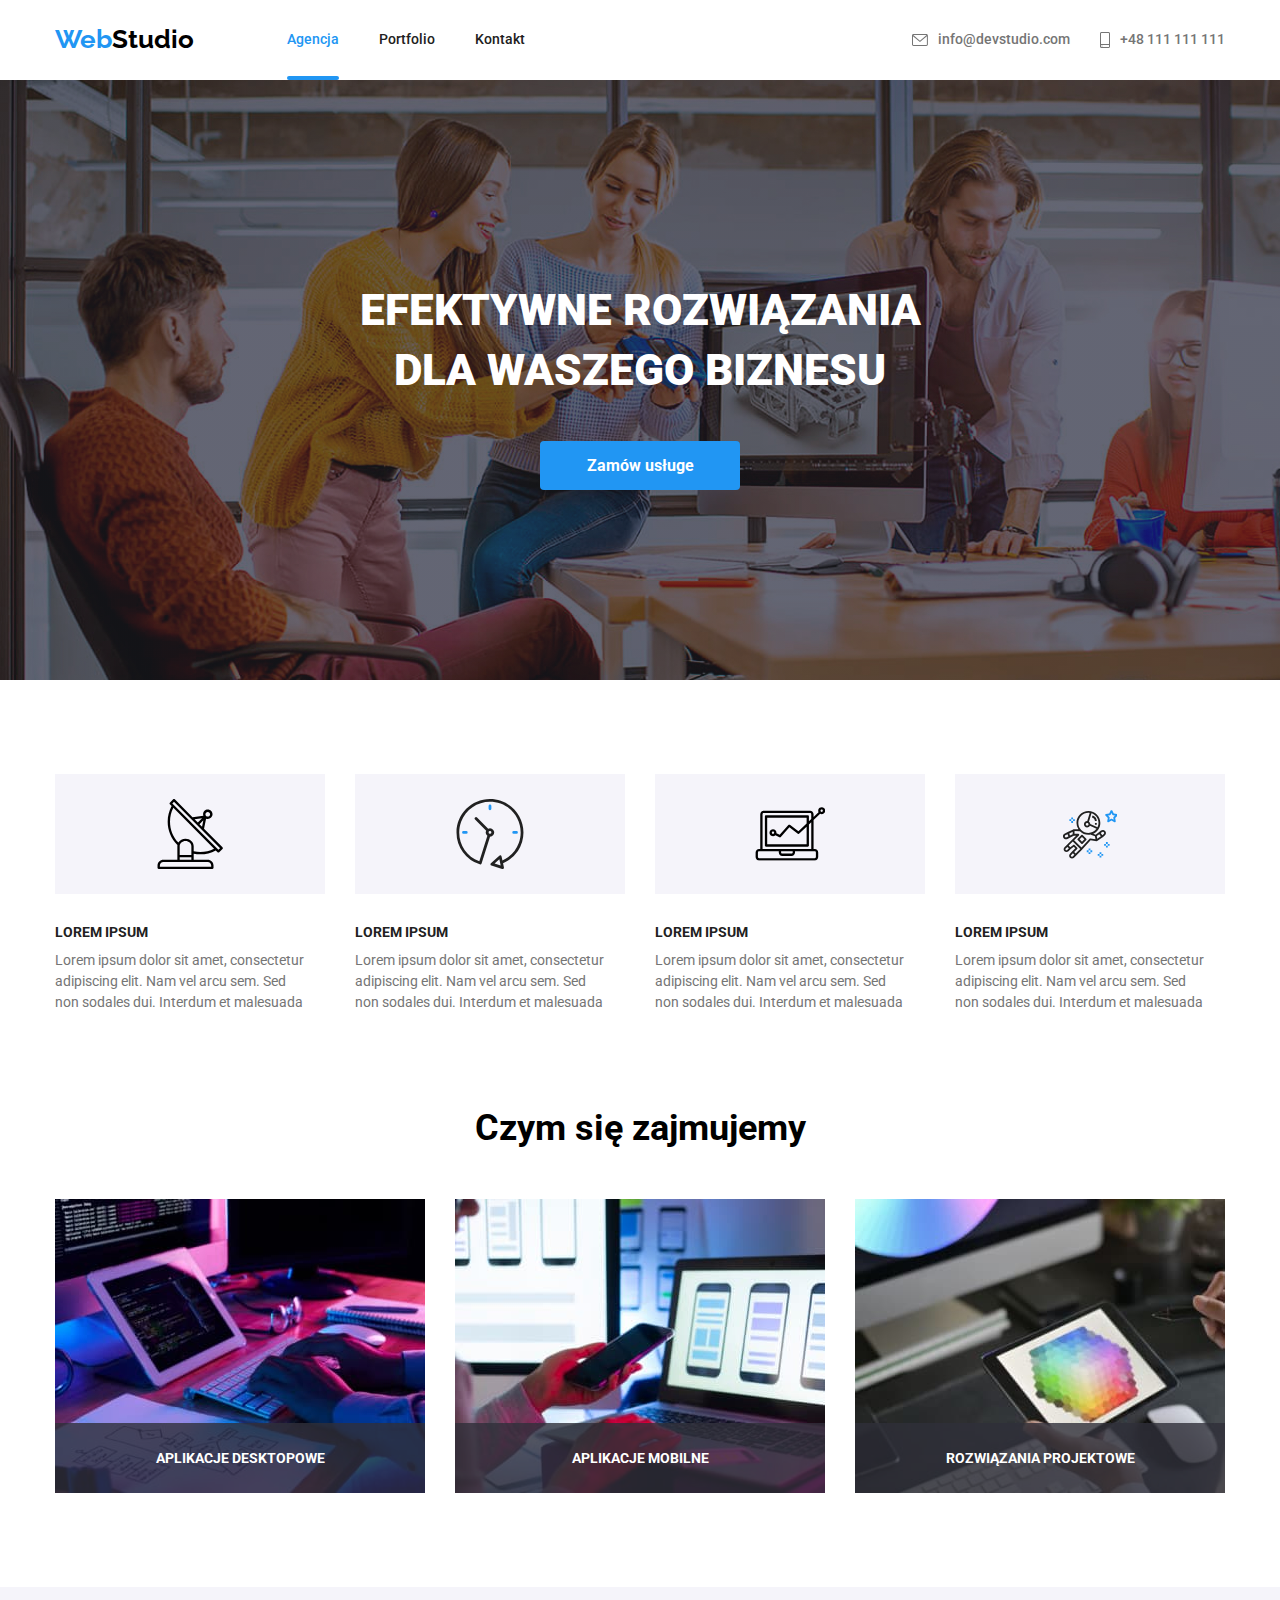
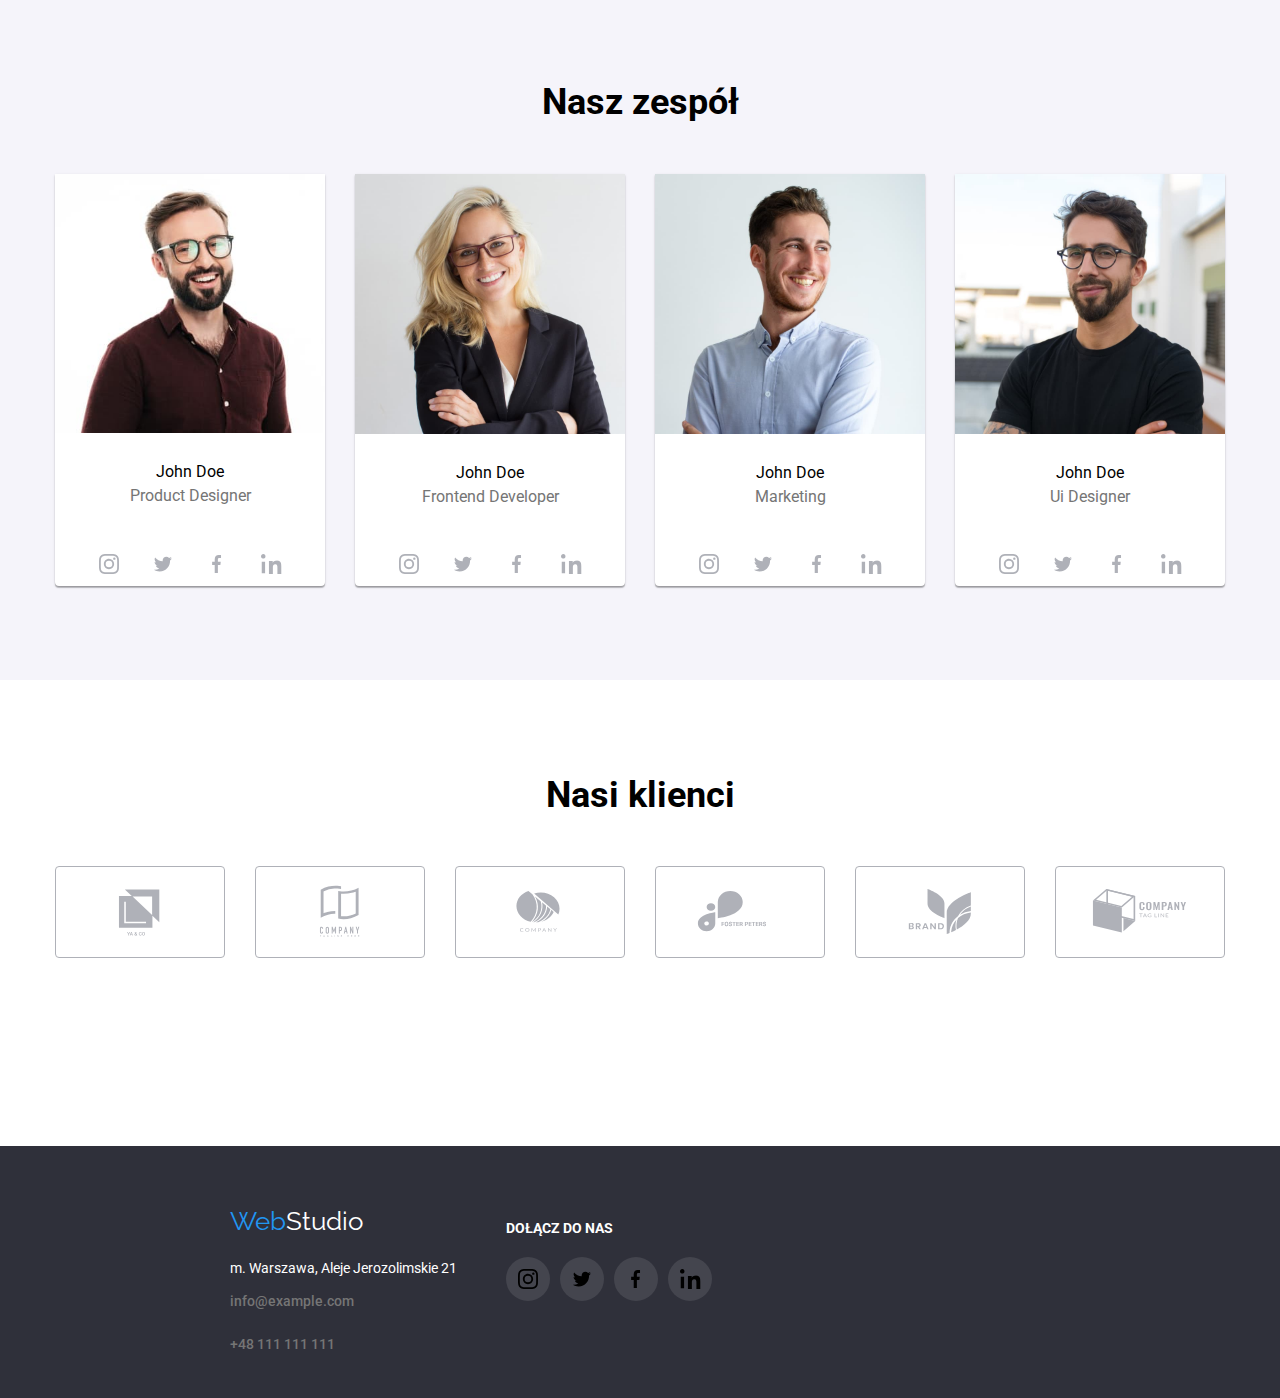
==== index.html @ dbfb2d8f "." ====
<!DOCTYPE html>
<html lang="en">
    <head>
        <meta charset="UTF-8" />
        <meta http-equiv="X-UA-Compatible" content="IE=edge" />
        <meta name="viewport" content="width=device-width, initial-scale=1.0" />
        <title>strona internetowa</title>

        <link
            rel="stylesheet"
            href="https://cdnjs.cloudflare.com/ajax/libs/modern-normalize/1.0.0/modern-normalize.min.css"
        />

        <link href="./css/styles.css" rel="stylesheet" />

        <style>
            @import url("https://fonts.googleapis.com/css2?family=Roboto:wght@400;500;700;900&display=swap");
        </style>
        <style>
            @import url("https://fonts.googleapis.com/css2?family=Raleway:wght@700&display=swap");
        </style>
    </head>
    <body>
        <header>
            <div class="container header-portfolio">
                <a href="./index.html" class="main-logo"
                    ><span class="logo-color">Web</span>Studio</a
                >

                <nav style="margin-left: 93px">
                    <ul class="navigation">
                        <li class="navigation">
                            <a
                                href="./index.html"
                                class="link-navigation navigation-info"
                            >
                                Agencja
                            </a>
                        </li>
                        <li>
                            <a href="./portfolio.html" class="link-navigation">
                                Portfolio
                            </a>
                        </li>
                        <li>
                            <a href="#kontakt" class="link-navigation">
                                Kontakt
                            </a>
                        </li>
                    </ul>
                </nav>

                <div class="navigation-email-tel">
                    <a
                        href="mailto:info@devstudio.com"
                        class="div-email-icon link"
                    >
                        <svg width="16" height="12" class="email-icon">
                            <use href="./images/icons.svg#icon-koperta"></use>
                        </svg>
                        info@devstudio.com
                    </a>

                    <a href="tel:48111111111" class="div-tel-icon link">
                        <svg width="10" height="16" class="tel-icon">
                            <use
                                href="./images/icons.svg#icon-smartphone"
                            ></use>
                        </svg>
                        +48 111 111 111
                    </a>
                </div>
            </div>
        </header>

        <main>
            <section class="title">
                <div class="container">
                    <h1 id="agencja" class="main-title">
                        EFEKTYWNE ROZWIĄZANIA DLA WASZEGO BIZNESU
                    </h1>
                    <button class="button-main-title" data-modal-open>
                        Zamów usługe
                    </button>
                </div>
            </section>

            <section class="information-div">
                <div class="container">
                    <ul style="display: flex">
                        <li class="information-div-title">
                            <div class="satellite">
                                <svg width="70" height="70">
                                    <use
                                        href="./images/icons.svg#icon-satelita"
                                    ></use>
                                </svg>
                            </div>
                            <h3 class="information">LOREM IPSUM</h3>
                            <p class="information-title">
                                Lorem ipsum dolor sit amet, consectetur<br />
                                adipiscing elit. Nam vel arcu sem. Sed<br />
                                non sodales dui. Interdum et malesuada
                            </p>
                        </li>

                        <li class="information-div-title">
                            <div class="clock">
                                <svg widht="66.96" height="70">
                                    <use
                                        href="./images/icons.svg#icon-zegarek"
                                    ></use>
                                </svg>
                            </div>
                            <h3 class="information">LOREM IPSUM</h3>
                            <p class="information-title">
                                Lorem ipsum dolor sit amet, consectetur<br />
                                adipiscing elit. Nam vel arcu sem. Sed<br />
                                non sodales dui. Interdum et malesuada
                            </p>
                        </li>

                        <li class="information-div-title">
                            <div class="computer">
                                <svg width="70" height="53.69">
                                    <use
                                        href="./images/icons.svg#icon-komputer"
                                    ></use>
                                </svg>
                            </div>
                            <h3 class="information">LOREM IPSUM</h3>
                            <p class="information-title">
                                Lorem ipsum dolor sit amet, consectetur<br />
                                adipiscing elit. Nam vel arcu sem. Sed<br />
                                non sodales dui. Interdum et malesuada
                            </p>
                        </li>

                        <li class="information-div-title">
                            <div class="astronaut">
                                <svg width="54.83" height="60.66">
                                    <use
                                        href="./images/icons.svg#icon-astronaut"
                                    ></use>
                                </svg>
                            </div>
                            <h3 class="information">LOREM IPSUM</h3>
                            <p class="information-title">
                                Lorem ipsum dolor sit amet, consectetur<br />
                                adipiscing elit. Nam vel arcu sem. Sed<br />
                                non sodales dui. Interdum et malesuada
                            </p>
                        </li>
                    </ul>
                </div>
            </section>

            <section class="first-second-title">
                <div class="container">
                    <h2 id="portfolio" class="second-title">
                        Czym się zajmujemy
                    </h2>

                    <ul class="list-second-title-picture">
                        <li class="list-element-second-title-picture">
                            <img
                                src="./images/img1.jpg"
                                alt="czlowiek piszacy na klawiaturze"
                                width="370"
                                height="294"
                            />
                            <p class="label-second-title">
                                aplikacje desktopowe
                            </p>
                        </li>
                        <li class="list-element-second-title-picture">
                            <img
                                src="./images/img2.jpg"
                                alt="czlowiek trzymajacy telefon nad laptopem"
                                width="370"
                                height="294"
                            />
                            <p class="label-second-title">aplikacje mobilne</p>
                        </li>
                        <li class="list-element-second-title-picture">
                            <img
                                src="./images/img3.jpg"
                                alt="czlowiek wybierajacy kolory z tableta"
                                width="370"
                                height="294"
                            />
                            <p class="label-second-title">
                                rozwiązania projektowe
                            </p>
                        </li>
                    </ul>
                </div>
            </section>

            <section class="two-second-title">
                <div class="container">
                    <h2 class="second-title">Nasz zespół</h2>

                    <ul class="list-two-second-title">
                        <li class="element-list-two-second-title">
                            <img
                                src="./images/img4.jpg"
                                alt="usmiechajacy sie mezczyzna w brazowej koszuli"
                                width="270"
                                height="260"
                            />
                            <div class="figcaption-index">
                                John Doe
                                <p class="second-caption-pictures">
                                    Product Designer
                                </p>
                            </div>
                            <ul class="icon-social-media">
                                <li class="icon-social-media-instagram">
                                    <a
                                        class="icon-social-media-instagram"
                                        href="#"
                                    >
                                        <svg
                                            width="20"
                                            height="20"
                                            class="icon"
                                        >
                                            <use
                                                href="./images/icons.svg#icon-instagram"
                                            ></use>
                                        </svg>
                                    </a>
                                </li>
                                <li class="icon-social-media-twitter">
                                    <a
                                        class="icon-social-media-twitter"
                                        href="#"
                                    >
                                        <svg
                                            width="20"
                                            height="16.25"
                                            class="icon"
                                        >
                                            <use
                                                href="./images/icons.svg#icon-twitter"
                                            ></use>
                                        </svg>
                                    </a>
                                </li>
                                <li class="icon-social-media-facebook">
                                    <a
                                        class="icon-social-media-facebook"
                                        href="#"
                                    >
                                        <svg
                                            width="10"
                                            height="20"
                                            class="icon"
                                        >
                                            <use
                                                href="./images/icons.svg#icon-facebook"
                                            ></use>
                                        </svg>
                                    </a>
                                </li>
                                <li class="icon-social-media-interia">
                                    <a
                                        class="icon-social-media-interia"
                                        href="#"
                                    >
                                        <svg class="icon">
                                            <use
                                                width="4.8"
                                                height="4.83"
                                                x="12"
                                                y="12"
                                                href="./images/icons.svg#icon-interia-kropka-nad-i"
                                            ></use>
                                            <use
                                                width="4.15"
                                                height="13.35"
                                                x="12.33"
                                                y="18.65"
                                                href="./images/icons.svg#icon-interia-kreska-od-i"
                                            ></use>
                                            <use
                                                width="12.93"
                                                height="13.69"
                                                x="19.7"
                                                y="18.31"
                                                href="./images/icons.svg#icon-interia-n"
                                            ></use>
                                        </svg>
                                    </a>
                                </li>
                            </ul>
                        </li>

                        <li class="element-list-two-second-title">
                            <img
                                src="./images/img5.jpg"
                                alt="usmiechajaca sie kobieta"
                                width="270"
                                height="260"
                            />
                            <div class="figcaption-index">
                                John Doe
                                <p class="second-caption-pictures">
                                    Frontend Developer
                                </p>
                            </div>
                            <ul class="icon-social-media">
                                <li class="icon-social-media-instagram">
                                    <a
                                        class="icon-social-media-instagram"
                                        href="#"
                                    >
                                        <svg
                                            width="20"
                                            height="20"
                                            class="icon"
                                        >
                                            <use
                                                href="./images/icons.svg#icon-instagram"
                                            ></use>
                                        </svg>
                                    </a>
                                </li>
                                <li class="icon-social-media-twitter">
                                    <a
                                        class="icon-social-media-twitter"
                                        href="#"
                                    >
                                        <svg
                                            width="20"
                                            height="16.25"
                                            class="icon"
                                        >
                                            <use
                                                href="./images/icons.svg#icon-twitter"
                                            ></use>
                                        </svg>
                                    </a>
                                </li>
                                <li class="icon-social-media-facebook">
                                    <a
                                        class="icon-social-media-facebook"
                                        href="#"
                                    >
                                        <svg
                                            width="10"
                                            height="20"
                                            class="icon"
                                        >
                                            <use
                                                href="./images/icons.svg#icon-facebook"
                                            ></use>
                                        </svg>
                                    </a>
                                </li>
                                <li class="icon-social-media-interia">
                                    <a
                                        class="icon-social-media-interia"
                                        href="#"
                                    >
                                        <svg class="icon">
                                            <use
                                                width="4.8"
                                                height="4.83"
                                                x="12"
                                                y="12"
                                                href="./images/icons.svg#icon-interia-kropka-nad-i"
                                            ></use>
                                            <use
                                                width="4.15"
                                                height="13.35"
                                                x="12.33"
                                                y="18.65"
                                                href="./images/icons.svg#icon-interia-kreska-od-i"
                                            ></use>
                                            <use
                                                width="12.93"
                                                height="13.69"
                                                x="19.7"
                                                y="18.31"
                                                href="./images/icons.svg#icon-interia-n"
                                            ></use>
                                        </svg>
                                    </a>
                                </li>
                            </ul>
                        </li>

                        <li class="element-list-two-second-title">
                            <img
                                src="./images/img6.jpg"
                                alt="usmiechajacy sie mezczyzna"
                                width="270"
                                height="260"
                            />
                            <div class="figcaption-index">
                                John Doe
                                <p class="second-caption-pictures">Marketing</p>
                            </div>
                            <ul class="icon-social-media">
                                <li class="icon-social-media-instagram">
                                    <a
                                        class="icon-social-media-instagram"
                                        href="#"
                                    >
                                        <svg
                                            width="20"
                                            height="20"
                                            class="icon"
                                        >
                                            <use
                                                href="./images/icons.svg#icon-instagram"
                                            ></use>
                                        </svg>
                                    </a>
                                </li>
                                <li class="icon-social-media-twitter">
                                    <a
                                        class="icon-social-media-twitter"
                                        href="#"
                                    >
                                        <svg
                                            width="20"
                                            height="16.25"
                                            class="icon"
                                        >
                                            <use
                                                href="./images/icons.svg#icon-twitter"
                                            ></use>
                                        </svg>
                                    </a>
                                </li>
                                <li class="icon-social-media-facebook">
                                    <a
                                        class="icon-social-media-facebook"
                                        href="#"
                                    >
                                        <svg
                                            width="10"
                                            height="20"
                                            class="icon"
                                        >
                                            <use
                                                href="./images/icons.svg#icon-facebook"
                                            ></use>
                                        </svg>
                                    </a>
                                </li>
                                <li class="icon-social-media-interia">
                                    <a
                                        class="icon-social-media-interia"
                                        href="#"
                                    >
                                        <svg class="icon">
                                            <use
                                                width="4.8"
                                                height="4.83"
                                                x="12"
                                                y="12"
                                                href="./images/icons.svg#icon-interia-kropka-nad-i"
                                            ></use>
                                            <use
                                                width="4.15"
                                                height="13.35"
                                                x="12.33"
                                                y="18.65"
                                                href="./images/icons.svg#icon-interia-kreska-od-i"
                                            ></use>
                                            <use
                                                width="12.93"
                                                height="13.69"
                                                x="19.7"
                                                y="18.31"
                                                href="./images/icons.svg#icon-interia-n"
                                            ></use>
                                        </svg>
                                    </a>
                                </li>
                            </ul>
                        </li>

                        <li class="element-list-two-second-title">
                            <img
                                src="./images/img7.jpg"
                                alt="usmiechajacy sie mezczyzna w czarnym podkoszulku"
                                width="270"
                                height="260"
                            />
                            <div class="figcaption-index">
                                John Doe
                                <p class="second-caption-pictures">
                                    Ui Designer
                                </p>
                            </div>
                            <ul class="icon-social-media">
                                <li class="icon-social-media-instagram">
                                    <a
                                        class="icon-social-media-instagram"
                                        href="#"
                                    >
                                        <svg
                                            width="20"
                                            height="20"
                                            class="icon"
                                        >
                                            <use
                                                href="./images/icons.svg#icon-instagram"
                                            ></use>
                                        </svg>
                                    </a>
                                </li>
                                <li class="icon-social-media-twitter">
                                    <a
                                        class="icon-social-media-twitter"
                                        href="#"
                                    >
                                        <svg
                                            width="20"
                                            height="16.25"
                                            class="icon"
                                        >
                                            <use
                                                href="./images/icons.svg#icon-twitter"
                                            ></use>
                                        </svg>
                                    </a>
                                </li>
                                <li class="icon-social-media-facebook">
                                    <a
                                        class="icon-social-media-facebook"
                                        href="#"
                                    >
                                        <svg
                                            width="10"
                                            height="20"
                                            class="icon"
                                        >
                                            <use
                                                href="./images/icons.svg#icon-facebook"
                                            ></use>
                                        </svg>
                                    </a>
                                </li>
                                <li class="icon-social-media-interia">
                                    <svg class="icon">
                                        <use
                                            width="4.8"
                                            height="4.83"
                                            x="12"
                                            y="12"
                                            href="./images/icons.svg#icon-interia-kropka-nad-i"
                                        ></use>
                                        <use
                                            width="4.15"
                                            height="13.35"
                                            x="12.33"
                                            y="18.65"
                                            href="./images/icons.svg#icon-interia-kreska-od-i"
                                        ></use>
                                        <use
                                            width="12.93"
                                            height="13.69"
                                            x="19.7"
                                            y="18.31"
                                            href="./images/icons.svg#icon-interia-n"
                                        ></use>
                                    </svg>
                                </li>
                            </ul>
                        </li>
                    </ul>
                </div>
            </section>

            <section class="nasi-klienci">
                <div class="container">
                    <h2 class="second-title">Nasi klienci</h2>
                    <ul class="bloki-nasi-klienci">
                        <li class="nasi-klienci-logo-1">
                            <svg
                                width="106"
                                height="60.04"
                                class="nasi-klienci-logo-1-svg"
                            >
                                <use
                                    href="./images/icons.svg#icon-nasi-klienci-logo-1"
                                ></use>
                            </svg>
                        </li>
                        <li class="nasi-klienci-logo-2">
                            <svg
                                width="106"
                                height="60.04"
                                class="nasi-klienci-logo-2-svg"
                            >
                                <use
                                    href="./images/icons.svg#icon-nasi-klienci-logo-2"
                                ></use>
                            </svg>
                        </li>
                        <li class="nasi-klienci-logo-3">
                            <svg
                                width="106"
                                height="60.04"
                                class="nasi-klienci-logo-3-svg"
                            >
                                <use
                                    href="./images/icons.svg#icon-nasi-klienci-logo-3"
                                ></use>
                            </svg>
                        </li>
                        <li class="nasi-klienci-logo-4">
                            <svg
                                width="106"
                                height="60.04"
                                class="nasi-klienci-logo-4-svg"
                            >
                                <use
                                    href="./images/icons.svg#icon-nasi-klienci-logo-4"
                                ></use>
                            </svg>
                        </li>
                        <li class="nasi-klienci-logo-5">
                            <svg
                                width="106"
                                height="60.04"
                                class="nasi-klienci-logo-5-svg"
                            >
                                <use
                                    href="./images/icons.svg#icon-nasi-klienci-logo-5"
                                ></use>
                            </svg>
                        </li>
                        <li class="nasi-klienci-logo-6">
                            <svg
                                width="106"
                                height="60.04"
                                class="nasi-klienci-logo-6-svg"
                            >
                                <use
                                    href="./images/icons.svg#icon-nasi-klienci-logo-6"
                                ></use>
                            </svg>
                        </li>
                    </ul>
                </div>
            </section>
        </main>

        <footer>
            <div class="container">
                <div class="div-logo-bottom-and-information-bottom">
                    <div class="div-logo-bottom">
                        <a href="" id="kontakt" class="main-logo-header"
                            ><span class="logo-color">Web</span>Studio</a
                        >
                    </div>
                    <div class="information-bottom">
                        <address>
                            m. Warszawa, Aleje Jerozolimskie 21<br />
                        </address>
                        <a
                            href="mailto:info@example.com"
                            class="link link-bottom"
                            >info@example.com</a
                        ><br />
                        <a href="tel:48111111111" class="link"
                            >+48 111 111 111</a
                        >
                    </div>
                </div>
            </div>

            <section class="icon-bottom-and-text">
                <div class="container">
                    <section class="text-bottom">
                        <p>Dołącz do nas</p>
                    </section>

                    <ul class="icon-bottom">
                        <li class="icon-social-media-instagram-bottom">
                            <svg width="20" height="20" class="icon">
                                <use
                                    href="./images/icons.svg#icon-instagram"
                                ></use>
                            </svg>
                        </li>
                        <li class="icon-social-media-twitter-bottom">
                            <svg width="20" height="16.25" class="icon">
                                <use
                                    href="./images/icons.svg#icon-twitter"
                                ></use>
                            </svg>
                        </li>
                        <li class="icon-social-media-facebook-bottom">
                            <svg width="10" height="20" class="icon">
                                <use
                                    href="./images/icons.svg#icon-facebook"
                                ></use>
                            </svg>
                        </li>
                        <li class="icon-social-media-interia-bottom">
                            <svg class="icon">
                                <use
                                    width="4.8"
                                    height="4.83"
                                    x="12"
                                    y="12"
                                    href="./images/icons.svg#icon-interia-kropka-nad-i"
                                ></use>
                                <use
                                    width="4.15"
                                    height="13.35"
                                    x="12.33"
                                    y="18.65"
                                    href="./images/icons.svg#icon-interia-kreska-od-i"
                                ></use>
                                <use
                                    width="12.93"
                                    height="13.69"
                                    x="19.7"
                                    y="18.31"
                                    href="./images/icons.svg#icon-interia-n"
                                ></use>
                            </svg>
                        </li>
                    </ul>
                </div>
            </section>
        </footer>
        <div class="backdrop is-hidden" data-modal>
            <div class="modal">
                <button type="button" class="button-exit" data-modal-close>
                    X
                </button>
            </div>
        </div>
        <script src="./js/modal.js"></script>
    </body>
</html>
---- css/styles.css ----
* {
    margin: 0;
    padding: 0;
    box-sizing: border-box;
}

:root {
    --main-text-color: #212121;
    --secondary-text-color: #ffffff;
    --ouwer-text-color: #757575;
    --acent-color: #2196f3;
    --contener-color: #eeeeee;
    --logo-color-text: #000000;
    --buttons-port-color: #f5f4fa;
    --footer-text-color: rgba(255, 255, 255, 0.6);
    --backgrokund-footer-color: #2f303a;
    --background-section: #e5e5e5;
    --line-color: #ececec;
    --background-color: #ffffff;
    --icon-color: #afb1b8;

    --main-font: Roboto, sans-serif;
}

h1,
h2,
h3,
h4,
h5,
h6,
p {
    margin: 0;
}

img {
    display: block;
    max-width: 100%;
    height: auto;
}

ul,
ol {
    list-style: none;
    padding-left: 0;
    margin: 0;
}

a {
    text-decoration: none;
}

button {
    display: block;
    cursor: pointer;
    border: none;
    border-radius: 4px;
}

.button:hover {
    background-color: #2196f3;
    color: white;
    box-shadow: 0px 3px 1px rgba(0, 0, 0, 0.1), 0px 1px 2px rgba(0, 0, 0, 0.08),
        0px 2px 2px rgba(0, 0, 0, 0.12);
}

.button {
    color: black;
    background-color: #f5f4fa;
    border: 1px;
    font-size: 16px;
    text-align: center;
    line-height: 1.6;
    cursor: pointer;
    border-radius: 4px;
    margin-right: 8px;
    font-family: "Roboto";
    height: 38px;
    width: 121px;
}

.button:focus {
    background-color: #2196f3;
}

.link:hover {
    color: #2196f3;
}

.information-bottom {
    display: flex;
    flex-direction: column;
    width: 246px;
    height: 81px;
    margin-left: 215px;
    margin-top: 20px;
}

.link {
    text-decoration: none;
    font-family: "Roboto", sans-serif;
    font-weight: 500;
    font-size: 14px;
    line-height: 1.71;
    color: #757575;
    display: flex;
    align-items: center;
    transition: color 250ms cubic-bezier(0.4, 0, 0.2, 1);
}

.link-portfolio-bottom {
    text-decoration: none;
    font-size: 14px;
    line-height: 1.15;
    font-weight: 500;
    font-family: "Roboto";
    margin-left: 215px;
    color: #757575;
    margin-top: 9px;
}

.link-portfolio-bottom:hover {
    color: #2196f3;
}

.link-portfolio-bottom:focus {
    background-color: #2196f3;
}

.list-button {
    list-style: none;
    display: flex;
    justify-content: center;
    margin-bottom: 50px;
}

.body-portfolio {
    background-color: white;
    font-family: "Roboto", sans-serif;
    background-color: white;
}

.main-portfolio {
    width: 1170px;
    background-color: white;
    margin: 0 auto;
}

.section {
    padding-bottom: 94px;
    padding-top: 94px;
}

.header-portfolio {
    display: flex;
    align-items: center;
}

.navigation {
    display: flex;
    gap: 40px;
}

.navigation-info:not(:last-child) {
    margin-right: 43px;
}

.navigation-email-tel {
    margin-left: auto;
    display: flex;
}

.container {
    width: 1200px;
    margin: 0 auto;
    padding: 0 15px;
}

.main-logo-header {
    text-decoration: none;
    font-weight: 700px;
    font-size: 26px;
    color: #ffffff;
    line-height: 1.19;
    font-family: "Raleway", sans-serif;
}

.main-logo-header:hover {
    color: #2196f3;
}

.main-logo-header:focus {
    color: #2196f3;
}

.main-logo {
    font-size: 26px;
    line-height: 1.2;
    text-decoration: none;
    color: black;
    font-weight: 700;
    font-family: "Raleway";
    margin-top: 24px;
    margin-bottom: 25px;
    transition: color 250ms cubic-bezier(0.4, 0, 0.2, 1);
}

.main-logo:hover {
    color: #2196f3;
}

.main-logo:focus {
    color: #2196f3;
}

figcaption {
    font-size: 18px;
    color: black;
    line-height: 2;
    font-weight: 700;
    font-family: "Roboto";
}

.second-caption-pictures {
    font-size: 16px;
    color: #757575;
    line-height: 1.9;
    font-weight: 400;
    font-family: "Roboto";
}

.list-pictures {
    list-style: none;
    display: flex;
    flex-wrap: wrap;
    justify-content: space-between;
    padding: 0px;
}

footer {
    background-color: #2f303a;
    width: 100%;
    height: 252px;
    display: flex;
    flex-direction: row;
    padding-left: 0;
    padding-right: 0;
}

address {
    margin-bottom: 9px;
    color: #ffffff;
    font-family: "Roboto", sans-serif;
    font-weight: 400;
    font-size: 14px;
    line-height: 1.71;
    font-style: normal;
}

.email-tel-bottom {
    /* margin-left: 215px; */
    line-height: 1.7;
}

.logo-color {
    color: #2196f3;
}

.list-pictures-element {
    border: 1px solid #eeeeee;
    background-color: white;
    padding-right: 0px;
    padding-left: 0px;
    width: 370px;
    height: 404px;
    margin-bottom: 30px;
    position: relative;
    overflow: hidden;
}

.list-pictures-element:hover {
    box-shadow: 0px 1px 1px rgba(0, 0, 0, 0.12), 0px 4px 4px rgba(0, 0, 0, 0.06),
        1px 4px 6px rgba(0, 0, 0, 0.16);
}

.figcaption-portfolio {
    display: flex;
    flex-direction: column;
    margin-top: 20px;
    margin-left: 24px;
}

.div-email-icon {
    margin-right: 30px;
    fill: currentColor;
}

.div-email-icon:hover {
    color: #2196f3;
}

.email-icon {
    margin-right: 10px;
    display: inline;
}

.div-tel-icon {
    fill: currentColor;
    display: inline-flex;
    align-items: center;
}

.div-tel-icon:hover {
    fill: #2196f3;
    color: #2196f3;
}

.tel-icon {
    margin-right: 10px;
}

.satellite {
    width: 270px;
    height: 120px;
    background-color: #f5f4fa;
    display: flex;
    justify-content: center;
    align-items: center;
}

.clock {
    width: 270px;
    height: 120px;
    background-color: #f5f4fa;
    display: flex;
    justify-content: center;
    align-items: center;
}

.computer {
    width: 270px;
    height: 120px;
    background-color: #f5f4fa;
    display: flex;
    justify-content: center;
    align-items: center;
}

.astronaut {
    width: 270px;
    height: 120px;
    background-color: #f5f4fa;
    display: flex;
    justify-content: center;
    align-items: center;
}

.nasi-klienci {
    padding: 94px 0;
}

.bloki-nasi-klienci {
    display: flex;
    justify-content: center;
    align-items: center;
    margin-top: 50px;
    margin-bottom: 94px;
}

.nasi-klienci-logo-1 {
    width: 170px;
    height: 92px;
    border: 1px solid #afb1b8;
    box-sizing: border-box;
    display: flex;
    justify-content: center;
    align-items: center;
    margin-right: 30px;
    border-radius: 4px;
}

.nasi-klienci-logo-2 {
    width: 170px;
    height: 92px;
    border: 1px solid #afb1b8;
    box-sizing: border-box;
    display: flex;
    justify-content: center;
    align-items: center;
    margin-right: 30px;
    border-radius: 4px;
}

.nasi-klienci-logo-3 {
    width: 170px;
    height: 92px;
    border: 1px solid #afb1b8;
    box-sizing: border-box;
    display: flex;
    justify-content: center;
    align-items: center;
    margin-right: 30px;
    border-radius: 4px;
}

.nasi-klienci-logo-4 {
    width: 170px;
    height: 92px;
    border: 1px solid #afb1b8;
    box-sizing: border-box;
    display: flex;
    justify-content: center;
    align-items: center;
    margin-right: 30px;
    border-radius: 4px;
}

.nasi-klienci-logo-5 {
    width: 170px;
    height: 92px;
    border: 1px solid #afb1b8;
    box-sizing: border-box;
    display: flex;
    justify-content: center;
    align-items: center;
    margin-right: 30px;
    border-radius: 4px;
}

.nasi-klienci-logo-6 {
    width: 170px;
    height: 92px;
    border: 1px solid #afb1b8;
    box-sizing: border-box;
    display: flex;
    justify-content: center;
    align-items: center;
    border-radius: 4px;
}

.nasi-klienci-logo-1:hover {
    border-color: #2196f3;
}

.nasi-klienci-logo-1-svg:hover {
    fill: #2196f3;
}

.nasi-klienci-logo-1-svg {
    fill: #afb1b8;
}

.nasi-klienci-logo-2-svg {
    fill: #afb1b8;
}

.nasi-klienci-logo-2:hover {
    border-color: #2196f3;
}

.nasi-klienci-logo-2-svg:hover {
    fill: #2196f3;
}

.nasi-klienci-logo-3:hover {
    border-color: #2196f3;
}

.nasi-klienci-logo-3-svg:hover {
    fill: #2196f3;
}

.nasi-klienci-logo-3-svg {
    fill: #afb1b8;
}

.nasi-klienci-logo-4:hover {
    border-color: #2196f3;
}

.nasi-klienci-logo-4-svg:hover {
    fill: #2196f3;
}

.nasi-klienci-logo-4-svg {
    fill: #afb1b8;
}

.nasi-klienci-logo-5:hover {
    border-color: #2196f3;
}

.nasi-klienci-logo-5-svg:hover {
    fill: #2196f3;
}

.nasi-klienci-logo-5-svg {
    fill: #afb1b8;
}

.nasi-klienci-logo-6:hover {
    border-color: #2196f3;
}

.nasi-klienci-logo-6-svg:hover {
    fill: #2196f3;
}

.nasi-klienci-logo-6-svg {
    fill: #afb1b8;
}

.icon-social-media {
    display: flex;
    justify-content: center;
    align-items: center;
    gap: 10px;
}

.icon-social-media-instagram {
    width: 44px;
    height: 44px;
    display: flex;
    justify-content: center;
    align-items: center;
    border-radius: 50px;
    color: #afb1b8;
    transition-property: color, background-color;
    transition-duration: 250ms;
}

.icon-social-media-twitter {
    width: 44px;
    height: 44px;
    display: flex;
    justify-content: center;
    align-items: center;
    border-radius: 50px;
    color: #afb1b8;
    transition-property: color, background-color;
    transition-duration: 250ms;
}

.icon-social-media-facebook {
    width: 44px;
    height: 44px;
    display: flex;
    justify-content: center;
    align-items: center;
    border-radius: 50px;
    color: #afb1b8;
    transition-property: color, background-color;
    transition-duration: 250ms;
}

.icon-social-media-interia {
    width: 44px;
    height: 44px;
    border-radius: 50px;
    display: flex;
    justify-content: center;
    color: #afb1b8;
    transition-property: color, background-color;
    transition-duration: 250ms;
}

.icon-social-media-instagram:hover {
    background-color: #2196f3;
    color: var(--background-color);
}

.icon:hover {
    fill: #ffffff;
}

.icon-social-media-twitter:hover {
    background-color: #2196f3;
    color: var(--background-color);
}

.icon-social-media-facebook:hover {
    background-color: #2196f3;
    color: var(--background-color);
}

.icon-social-media-interia:hover {
    background-color: #2196f3;
    color: var(--background-color);
}

.div-2-bottom {
    background-color: purple;
    display: flex;
    justify-content: center;
    align-items: center;
}

.animation {
    position: absolute;
    width: 370px;
    height: 294px;
    top: 294px;
    background-color: rgba(33, 150, 243, 0.9);

    transition: transform 250ms cubic-bezier(0.4, 0, 0.2, 1);
    transform: translatey(100%);
}

.list-pictures-element:hover .animation {
    transform: translatey(-100%);
}

.animation > p {
    font-size: 18px;
    font-family: "Roboto";
    font-weight: 400;
    color: #ffffff;
    text-align: center;
    padding-top: 63px;
    padding-left: 24px;
    padding-right: 24px;
}

/* index.html */

.first-second-title {
    padding-bottom: 94px;
}

.navigation-info::after {
    content: "";
    position: absolute;

    bottom: 0;
    left: 0;
    width: 100%;
    height: 4px;
    border-radius: 2px;

    background-color: var(--acent-color);
}

.link-navigation {
    color: #212121;
    text-decoration: none;
    font-family: "Roboto", sans-serif;
    font-size: 14px;
    line-height: 1.14;
    font-weight: 500;
    transition: color 250ms cubic-bezier(0.4, 0, 0.2, 1);
    display: block;
    padding: 32px 0;
}

.navigation-info {
    color: var(--acent-color);
    position: relative;
}

.link-navigation:hover {
    color: #2196f3;
}

.main-title {
    font-weight: 900;
    font-size: 44px;
    line-height: 1.37;
    color: var(--background-color);
    text-align: center;
    width: 650px;
    margin: 0 auto;
    font-family: "Roboto", sans-serif;
}

.information {
    font-weight: 700;
    text-transform: uppercase;
    font-size: 14px;
    line-height: 1.15;
    font-family: "Roboto";
    color: #212121;
    margin-top: 30px;
}

.information-title {
    font-weight: 400;
    font-size: 14px;
    line-height: 1.5;
    font-family: "Roboto";
    color: #757575;
    margin-top: 10px;
}

.second-title {
    text-align: center;
    font-weight: 700;
    font-size: 36px;
    line-height: 1.17;
    font-family: "Roboto";
    margin-bottom: 50px;
}

body {
    font-family: "Roboto", sans-serif;
}

.main-logo-index {
    font-size: 26px;
    line-height: 1.2;
    text-decoration: none;
    color: black;
    font-weight: 700;
    font-family: "Raleway", sans-serif;
    margin-top: 24px;
    margin-bottom: 25px;
    margin-left: 215px;
}

.title {
    background-color: #2f303a;
    max-width: 1600px;
    height: 600px;
    margin: 0 auto;
    background-image: linear-gradient(
            rgba(47, 48, 58, 0.4),
            rgba(47, 48, 58, 0.4)
        ),
        url("../images/img.jpg");
    background-repeat: no-repeat;
    background-size: cover;
    padding: 200px 0;
}

.button-main-title {
    color: white;
    background-color: #2196f3;
    border: 1px;
    font-size: 16px;
    line-height: 1.6;
    cursor: pointer;
    border-radius: 4px;
    min-width: 200px;
    margin: 0 auto;
    margin-top: 40px;
    font-style: normal;
    font-weight: 700;
    font-family: "Roboto", sans-serif;
    padding: 12px 42px;
}

.button-main-title:focus {
    background-color: #2196f3;
}

/* .main-index {
    display: flex;
    flex-direction: column;
    padding-top: 0px;
    padding-bottom: 0px;
} */

.information-div {
    padding: 94px 0;
}

.information-div-title:not(:last-child) {
    margin-right: 30px;
}

.list-second-title-picture {
    display: flex;
    list-style: none;
    justify-content: center;
    margin-top: 50px;
}

.list-element-second-title-picture:not(:last-child) {
    margin-right: 30px;
}

.two-second-title {
    background-color: #f5f4fa;
    padding: 94px 0;
}

.list-two-second-title {
    display: flex;
    gap: 30px;
}

.element-list-two-second-title {
    background-color: var(--background-color);
    width: 270px;
    box-shadow: 0px 1px 3px rgba(0, 0, 0, 0.12), 0px 1px 1px rgba(0, 0, 0, 0.14),
        0px 2px 1px rgba(0, 0, 0, 0.2);
    border-radius: 0px 0px 4px 4px;
}

.figcaption-index {
    flex-direction: column;
    align-items: center;
    padding: 30px 0;
    text-align: center;
}

.icon-bottom-and-text {
    display: flex;
    flex-direction: column;
    padding-top: 75px;
    padding-right: 94px;
}

.text-bottom {
    font-family: "Roboto", sans-serif;
    font-weight: 700;
    font-size: 14px;
    line-height: 1.14;
    color: #ffffff;
    margin-bottom: 20px;
    text-transform: uppercase;
}

.icon-bottom {
    display: flex;
    flex-direction: row;
}

.icon-social-media-instagram-bottom {
    width: 44px;
    height: 44px;
    background-color: #ffffff1a;
    display: flex;
    justify-content: center;
    align-items: center;
    border-radius: 50px;
    margin-right: 10px;
}

.icon-social-media-instagram-bottom:hover {
    fill: #ffffff;
    background-color: #2196f3;
}

.icon {
    fill: currentColor;
}

.icon-social-media-twitter-bottom {
    width: 44px;
    height: 44px;
    background-color: #ffffff1a;
    display: flex;
    justify-content: center;
    align-items: center;
    border-radius: 50px;
    margin-right: 10px;
}

.icon-social-media-twitter-bottom:hover {
    background-color: #2196f3;
}

.icon-social-media-facebook-bottom {
    width: 44px;
    height: 44px;
    background-color: #ffffff1a;
    display: flex;
    justify-content: center;
    align-items: center;
    border-radius: 50px;
    margin-right: 10px;
}

.icon-social-media-facebook-bottom:hover {
    background-color: #2196f3;
}

.icon-social-media-interia-bottom {
    width: 44px;
    height: 44px;
    background-color: #ffffff1a;
    border-radius: 50px;
    display: flex;
    justify-content: center;
}

.icon-social-media-interia-bottom:hover {
    background-color: #2196f3;
}

.div-logo-bottom {
    margin-left: 215px;
    margin-top: 60px;
}

.div-logo-bottom-and-information-bottom {
    display: flex;
    flex-direction: column;
}

.information-bottom {
    display: flex;
    flex-direction: column;
    width: 246px;
    height: 81px;
    margin-left: 215px;
    margin-top: 20px;
}

.label-second-title {
    position: absolute;
    background: rgba(47, 48, 58, 0.8);
    bottom: 0;
    width: 370px;
    height: 70px;
    color: #ffffff;
    font-family: "Roboto";
    font-weight: 700;
    font-size: 14px;
    text-transform: uppercase;
    display: flex;
    align-items: center;
    justify-content: center;
}

.list-element-second-title-picture {
    position: relative;
}

.modal {
    top: 50%;
    left: 50%;
    width: 528px;
    height: 581px;
    background-color: #ffffff;
    position: absolute;
    transition-property: visibility, opacity, transform;
    transition: cubic-bezier(0.4, 0, 0.2, 1) 250ms;
    transform: translateX(-50%) translateY(-50%) scale(1);
    border-radius: 4px;
    box-shadow: 0px 1px 3px rgba(0, 0, 0, 0.12), 0px 1px 1px rgba(0, 0, 0, 0.14),
        0px 2px 1px rgba(0, 0, 0, 0.2);
}

.is-hidden {
    pointer-events: none;
    visibility: hidden;
    opacity: 0;
}

.backdrop {
    position: fixed;
    top: 0;
    left: 0;
    width: 100%;
    height: 100%;
    transition-property: opacity, visibility;
    transition: cubic-bezier(0.4, 0, 0.2, 1) 250ms;
    background-color: rgba(0, 0, 0, 0.2);
}

.button-exit {
    width: 30px;
    height: 30px;
    position: absolute;
    top: 8px;
    right: 8px;
    border-radius: 50px;
    border: 1px solid rgba(0, 0, 0, 0.1);
    background-color: #ffffff;
}
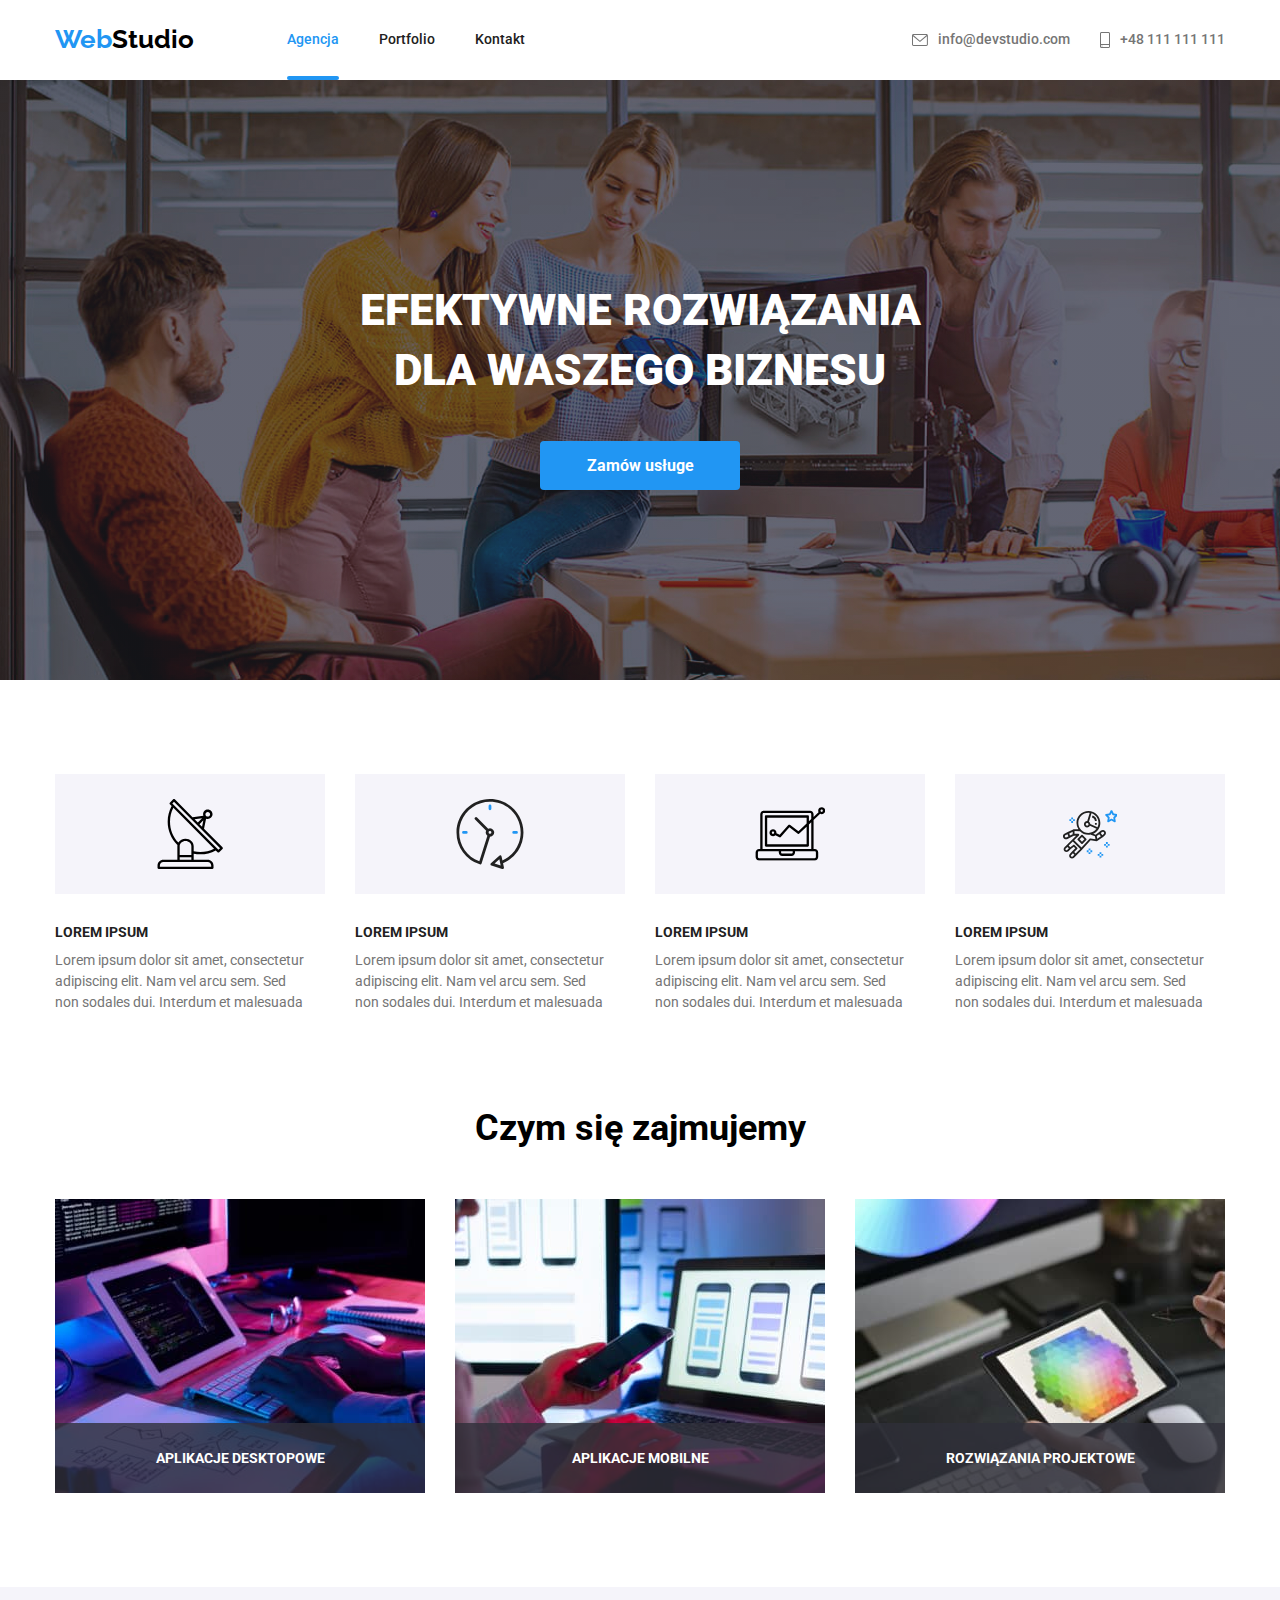
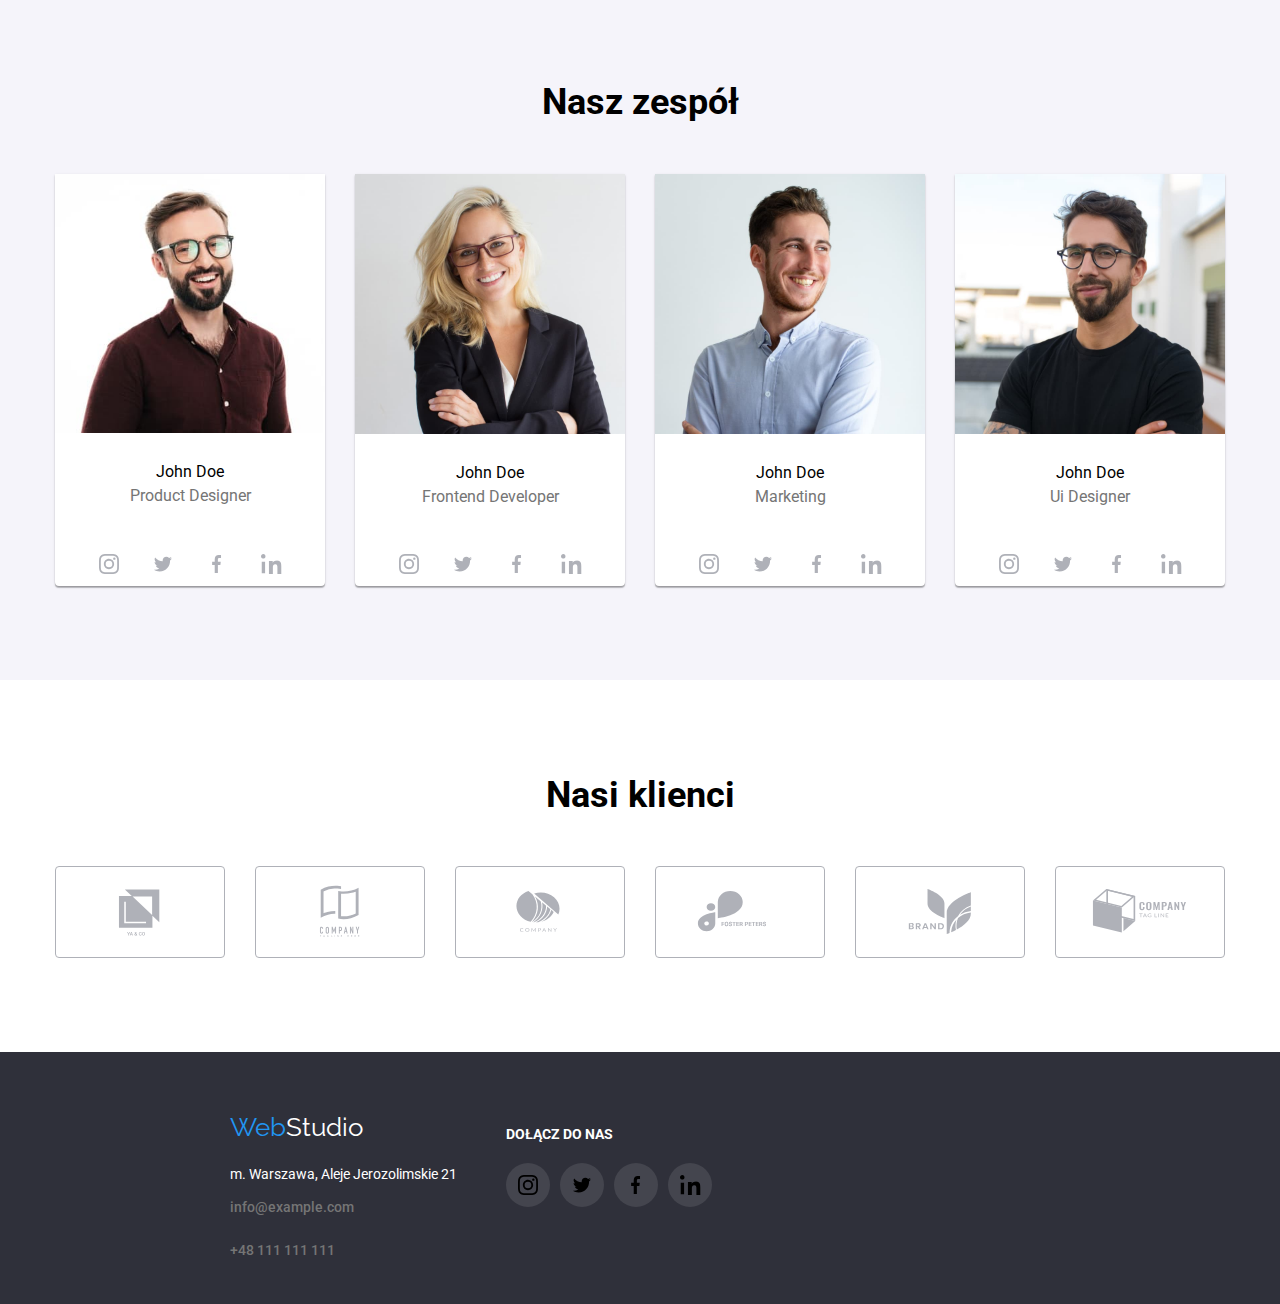
==== commit a4a263c6: "." ====
--- a/index.html
+++ b/index.html
@@ -548,29 +548,34 @@
                                     </a>
                                 </li>
                                 <li class="icon-social-media-interia">
-                                    <svg class="icon">
-                                        <use
-                                            width="4.8"
-                                            height="4.83"
-                                            x="12"
-                                            y="12"
-                                            href="./images/icons.svg#icon-interia-kropka-nad-i"
-                                        ></use>
-                                        <use
-                                            width="4.15"
-                                            height="13.35"
-                                            x="12.33"
-                                            y="18.65"
-                                            href="./images/icons.svg#icon-interia-kreska-od-i"
-                                        ></use>
-                                        <use
-                                            width="12.93"
-                                            height="13.69"
-                                            x="19.7"
-                                            y="18.31"
-                                            href="./images/icons.svg#icon-interia-n"
-                                        ></use>
-                                    </svg>
+                                    <a
+                                        class="icon-social-media-interia"
+                                        href="#"
+                                    >
+                                        <svg class="icon">
+                                            <use
+                                                width="4.8"
+                                                height="4.83"
+                                                x="12"
+                                                y="12"
+                                                href="./images/icons.svg#icon-interia-kropka-nad-i"
+                                            ></use>
+                                            <use
+                                                width="4.15"
+                                                height="13.35"
+                                                x="12.33"
+                                                y="18.65"
+                                                href="./images/icons.svg#icon-interia-kreska-od-i"
+                                            ></use>
+                                            <use
+                                                width="12.93"
+                                                height="13.69"
+                                                x="19.7"
+                                                y="18.31"
+                                                href="./images/icons.svg#icon-interia-n"
+                                            ></use>
+                                        </svg>
+                                    </a>
                                 </li>
                             </ul>
                         </li>
--- a/css/styles.css
+++ b/css/styles.css
@@ -362,8 +362,6 @@
     display: flex;
     justify-content: center;
     align-items: center;
-    margin-top: 50px;
-    margin-bottom: 94px;
 }
 
 .nasi-klienci-logo-1 {
@@ -526,6 +524,7 @@
     color: #afb1b8;
     transition-property: color, background-color;
     transition-duration: 250ms;
+    transition-timing-function: bezier(0.4, 0, 0.2, 1);
 }
 
 .icon-social-media-twitter {
@@ -538,6 +537,7 @@
     color: #afb1b8;
     transition-property: color, background-color;
     transition-duration: 250ms;
+    transition-timing-function: bezier(0.4, 0, 0.2, 1);
 }
 
 .icon-social-media-facebook {
@@ -550,6 +550,7 @@
     color: #afb1b8;
     transition-property: color, background-color;
     transition-duration: 250ms;
+    transition-timing-function: bezier(0.4, 0, 0.2, 1);
 }
 
 .icon-social-media-interia {
@@ -561,9 +562,10 @@
     color: #afb1b8;
     transition-property: color, background-color;
     transition-duration: 250ms;
-}
-
-.icon-social-media-instagram:hover {
+    transition-timing-function: bezier(0.4, 0, 0.2, 1);
+}
+
+.icon-social-media-instagram:hover:focus {
     background-color: #2196f3;
     color: var(--background-color);
 }
@@ -572,17 +574,17 @@
     fill: #ffffff;
 }
 
-.icon-social-media-twitter:hover {
+.icon-social-media-twitter:hover:focus {
     background-color: #2196f3;
     color: var(--background-color);
 }
 
-.icon-social-media-facebook:hover {
+.icon-social-media-facebook:hover:focus {
     background-color: #2196f3;
     color: var(--background-color);
 }
 
-.icon-social-media-interia:hover {
+.icon-social-media-interia:hover:focus {
     background-color: #2196f3;
     color: var(--background-color);
 }
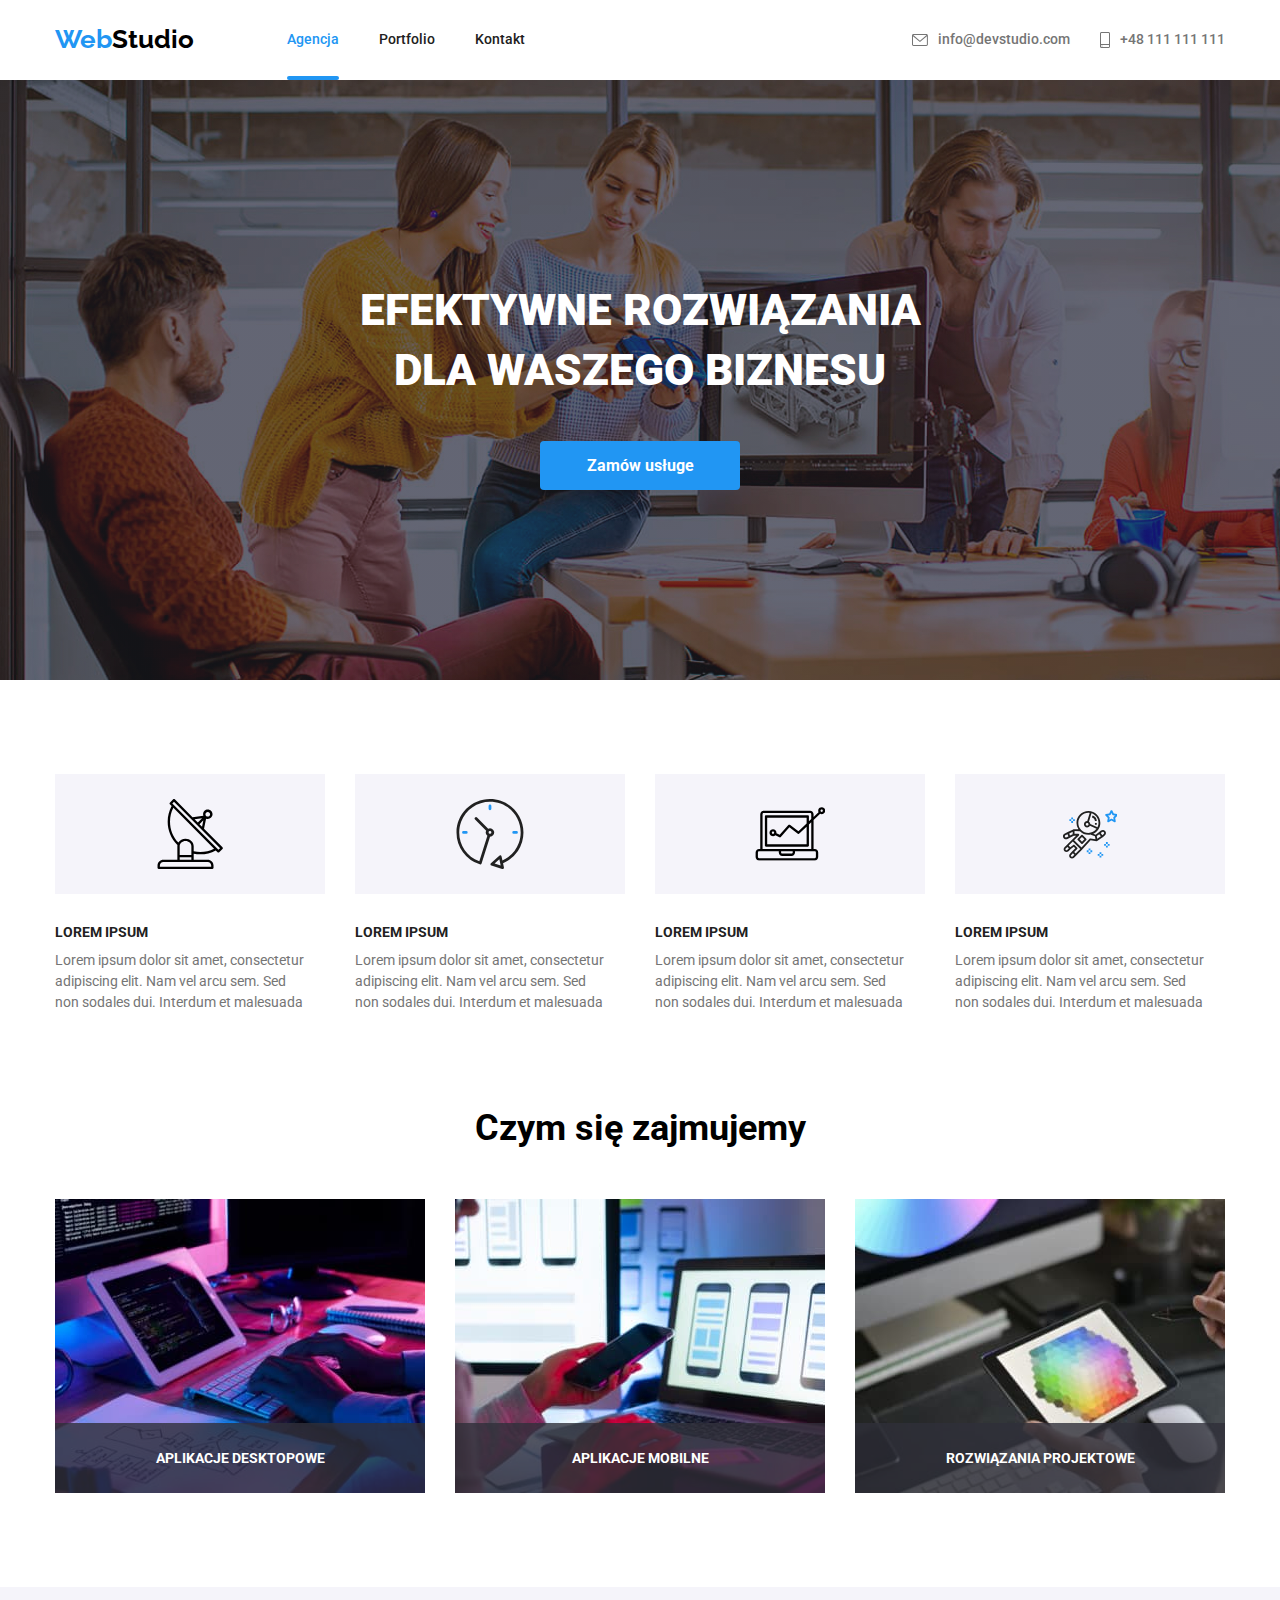
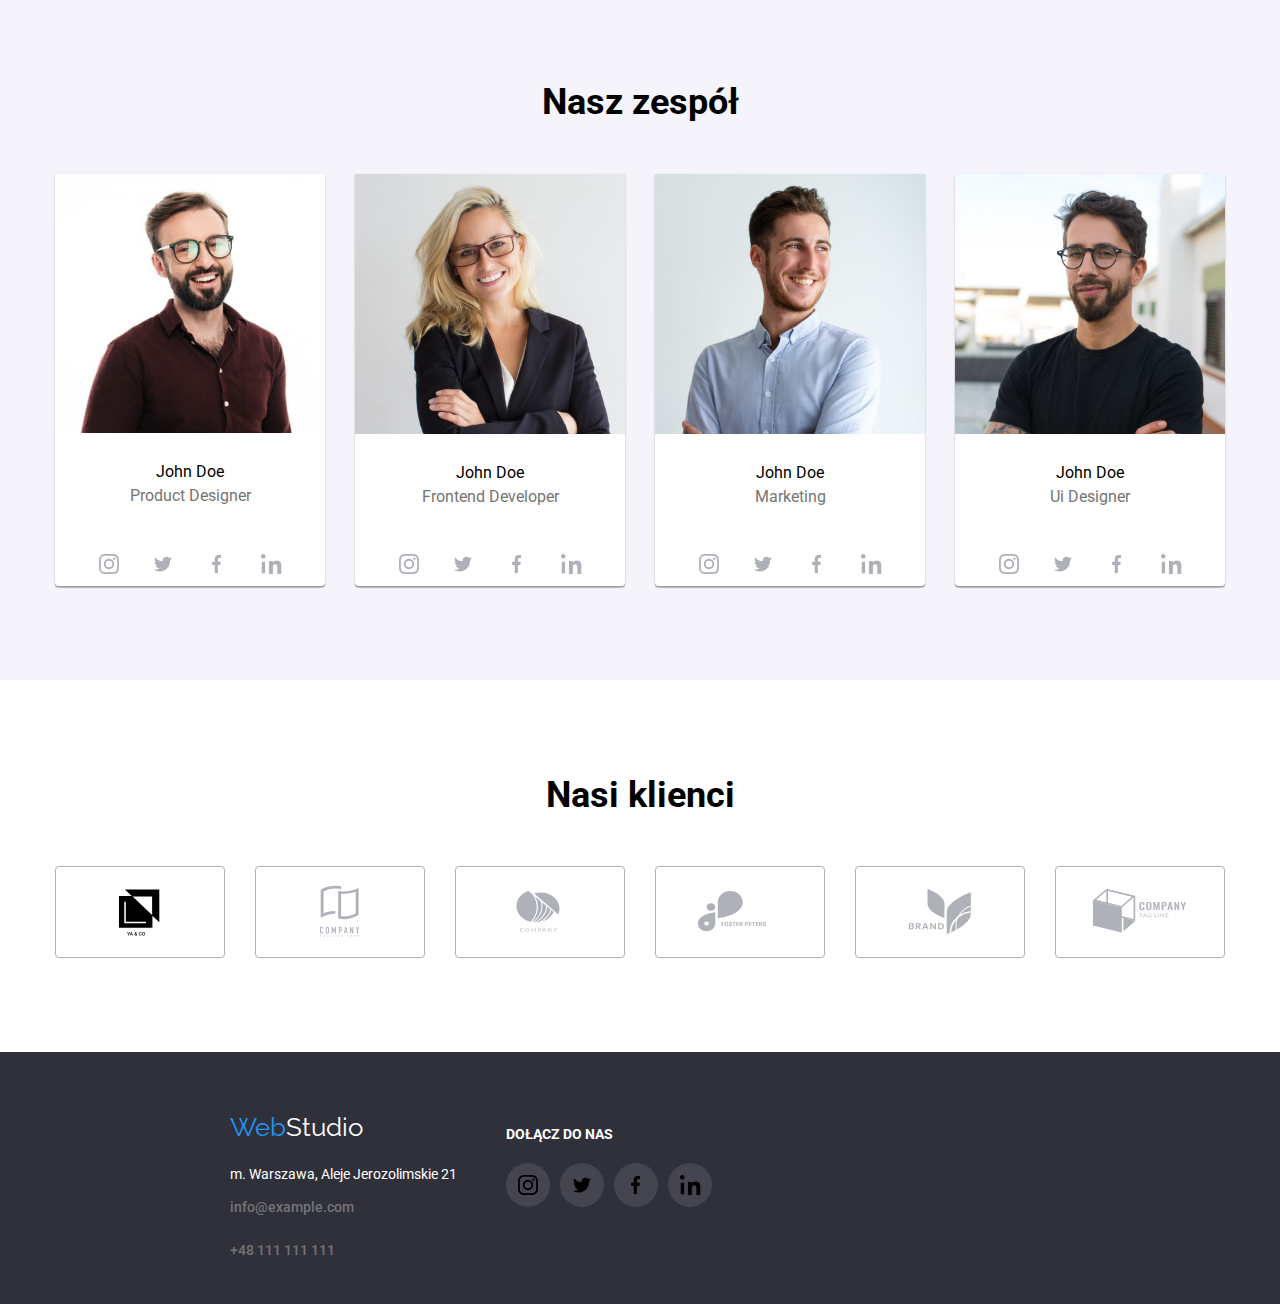
==== commit fee5020e: "." ====
--- a/index.html
+++ b/index.html
@@ -587,71 +587,83 @@
                 <div class="container">
                     <h2 class="second-title">Nasi klienci</h2>
                     <ul class="bloki-nasi-klienci">
-                        <li class="nasi-klienci-logo-1">
-                            <svg
-                                width="106"
-                                height="60.04"
-                                class="nasi-klienci-logo-1-svg"
-                            >
-                                <use
-                                    href="./images/icons.svg#icon-nasi-klienci-logo-1"
-                                ></use>
-                            </svg>
-                        </li>
-                        <li class="nasi-klienci-logo-2">
-                            <svg
-                                width="106"
-                                height="60.04"
-                                class="nasi-klienci-logo-2-svg"
-                            >
-                                <use
-                                    href="./images/icons.svg#icon-nasi-klienci-logo-2"
-                                ></use>
-                            </svg>
-                        </li>
-                        <li class="nasi-klienci-logo-3">
-                            <svg
-                                width="106"
-                                height="60.04"
-                                class="nasi-klienci-logo-3-svg"
-                            >
-                                <use
-                                    href="./images/icons.svg#icon-nasi-klienci-logo-3"
-                                ></use>
-                            </svg>
-                        </li>
-                        <li class="nasi-klienci-logo-4">
-                            <svg
-                                width="106"
-                                height="60.04"
-                                class="nasi-klienci-logo-4-svg"
-                            >
-                                <use
-                                    href="./images/icons.svg#icon-nasi-klienci-logo-4"
-                                ></use>
-                            </svg>
-                        </li>
-                        <li class="nasi-klienci-logo-5">
-                            <svg
-                                width="106"
-                                height="60.04"
-                                class="nasi-klienci-logo-5-svg"
-                            >
-                                <use
-                                    href="./images/icons.svg#icon-nasi-klienci-logo-5"
-                                ></use>
-                            </svg>
-                        </li>
-                        <li class="nasi-klienci-logo-6">
-                            <svg
-                                width="106"
-                                height="60.04"
-                                class="nasi-klienci-logo-6-svg"
-                            >
-                                <use
-                                    href="./images/icons.svg#icon-nasi-klienci-logo-6"
-                                ></use>
-                            </svg>
+                        <li>
+                            <a class="nasi-klienci-logo" href="#">
+                                <svg
+                                    width="106"
+                                    height="60.04"
+                                    class="nasi-klienci-logo-1-svg"
+                                >
+                                    <use
+                                        href="./images/icons.svg#icon-nasi-klienci-logo-1"
+                                    ></use>
+                                </svg>
+                            </a>
+                        </li>
+                        <li>
+                            <a class="nasi-klienci-logo" href="#">
+                                <svg
+                                    width="106"
+                                    height="60.04"
+                                    class="nasi-klienci-logo-2-svg"
+                                >
+                                    <use
+                                        href="./images/icons.svg#icon-nasi-klienci-logo-2"
+                                    ></use>
+                                </svg>
+                            </a>
+                        </li>
+                        <li>
+                            <a class="nasi-klienci-logo" href="#">
+                                <svg
+                                    width="106"
+                                    height="60.04"
+                                    class="nasi-klienci-logo-3-svg"
+                                >
+                                    <use
+                                        href="./images/icons.svg#icon-nasi-klienci-logo-3"
+                                    ></use>
+                                </svg>
+                            </a>
+                        </li>
+                        <li>
+                            <a class="nasi-klienci-logo" href="#">
+                                <svg
+                                    width="106"
+                                    height="60.04"
+                                    class="nasi-klienci-logo-4-svg"
+                                >
+                                    <use
+                                        href="./images/icons.svg#icon-nasi-klienci-logo-4"
+                                    ></use>
+                                </svg>
+                            </a>
+                        </li>
+                        <li>
+                            <a class="nasi-klienci-logo" href="#">
+                                <svg
+                                    width="106"
+                                    height="60.04"
+                                    class="nasi-klienci-logo-5-svg"
+                                >
+                                    <use
+                                        href="./images/icons.svg#icon-nasi-klienci-logo-5"
+                                    ></use>
+                                </svg>
+                            </a>
+                        </li>
+                        <li>
+                            <a class="nasi-klienci-logo" href="#">
+                                <svg
+                                    width="106"
+                                    height="60.04"
+                                    class="nasi-klienci-logo-6-svg"
+                                >
+                                    <use
+                                        href="./images/icons.svg#icon-nasi-klienci-logo-6"
+                                    ></use>
+                                </svg>
+                            </a>
                         </li>
                     </ul>
                 </div>
--- a/css/styles.css
+++ b/css/styles.css
@@ -360,90 +360,30 @@
 
 .bloki-nasi-klienci {
     display: flex;
-    justify-content: center;
-    align-items: center;
-}
-
-.nasi-klienci-logo-1 {
+    gap: 30px;
+}
+
+.nasi-klienci-logo {
     width: 170px;
     height: 92px;
-    border: 1px solid #afb1b8;
-    box-sizing: border-box;
-    display: flex;
-    justify-content: center;
-    align-items: center;
-    margin-right: 30px;
+    border: 1px solid currentColor;
+    color: #afb1b8;
+    display: flex;
+    justify-content: center;
+    align-items: center;
     border-radius: 4px;
-}
-
-.nasi-klienci-logo-2 {
-    width: 170px;
-    height: 92px;
-    border: 1px solid #afb1b8;
-    box-sizing: border-box;
-    display: flex;
-    justify-content: center;
-    align-items: center;
-    margin-right: 30px;
-    border-radius: 4px;
-}
-
-.nasi-klienci-logo-3 {
-    width: 170px;
-    height: 92px;
-    border: 1px solid #afb1b8;
-    box-sizing: border-box;
-    display: flex;
-    justify-content: center;
-    align-items: center;
-    margin-right: 30px;
-    border-radius: 4px;
-}
-
-.nasi-klienci-logo-4 {
-    width: 170px;
-    height: 92px;
-    border: 1px solid #afb1b8;
-    box-sizing: border-box;
-    display: flex;
-    justify-content: center;
-    align-items: center;
-    margin-right: 30px;
-    border-radius: 4px;
-}
-
-.nasi-klienci-logo-5 {
-    width: 170px;
-    height: 92px;
-    border: 1px solid #afb1b8;
-    box-sizing: border-box;
-    display: flex;
-    justify-content: center;
-    align-items: center;
-    margin-right: 30px;
-    border-radius: 4px;
-}
-
-.nasi-klienci-logo-6 {
-    width: 170px;
-    height: 92px;
-    border: 1px solid #afb1b8;
-    box-sizing: border-box;
-    display: flex;
-    justify-content: center;
-    align-items: center;
-    border-radius: 4px;
-}
-
-.nasi-klienci-logo-1:hover {
-    border-color: #2196f3;
+    transition: color 250ms cubic-bezier(0.4, 0, 0.2, 1);
+}
+
+.nasi-klienci-logo:hover {
+    color: #2196f3;
 }
 
 .nasi-klienci-logo-1-svg:hover {
     fill: #2196f3;
 }
 
-.nasi-klienci-logo-1-svg {
+.nasi-klienci-logo-svg {
     fill: #afb1b8;
 }
 
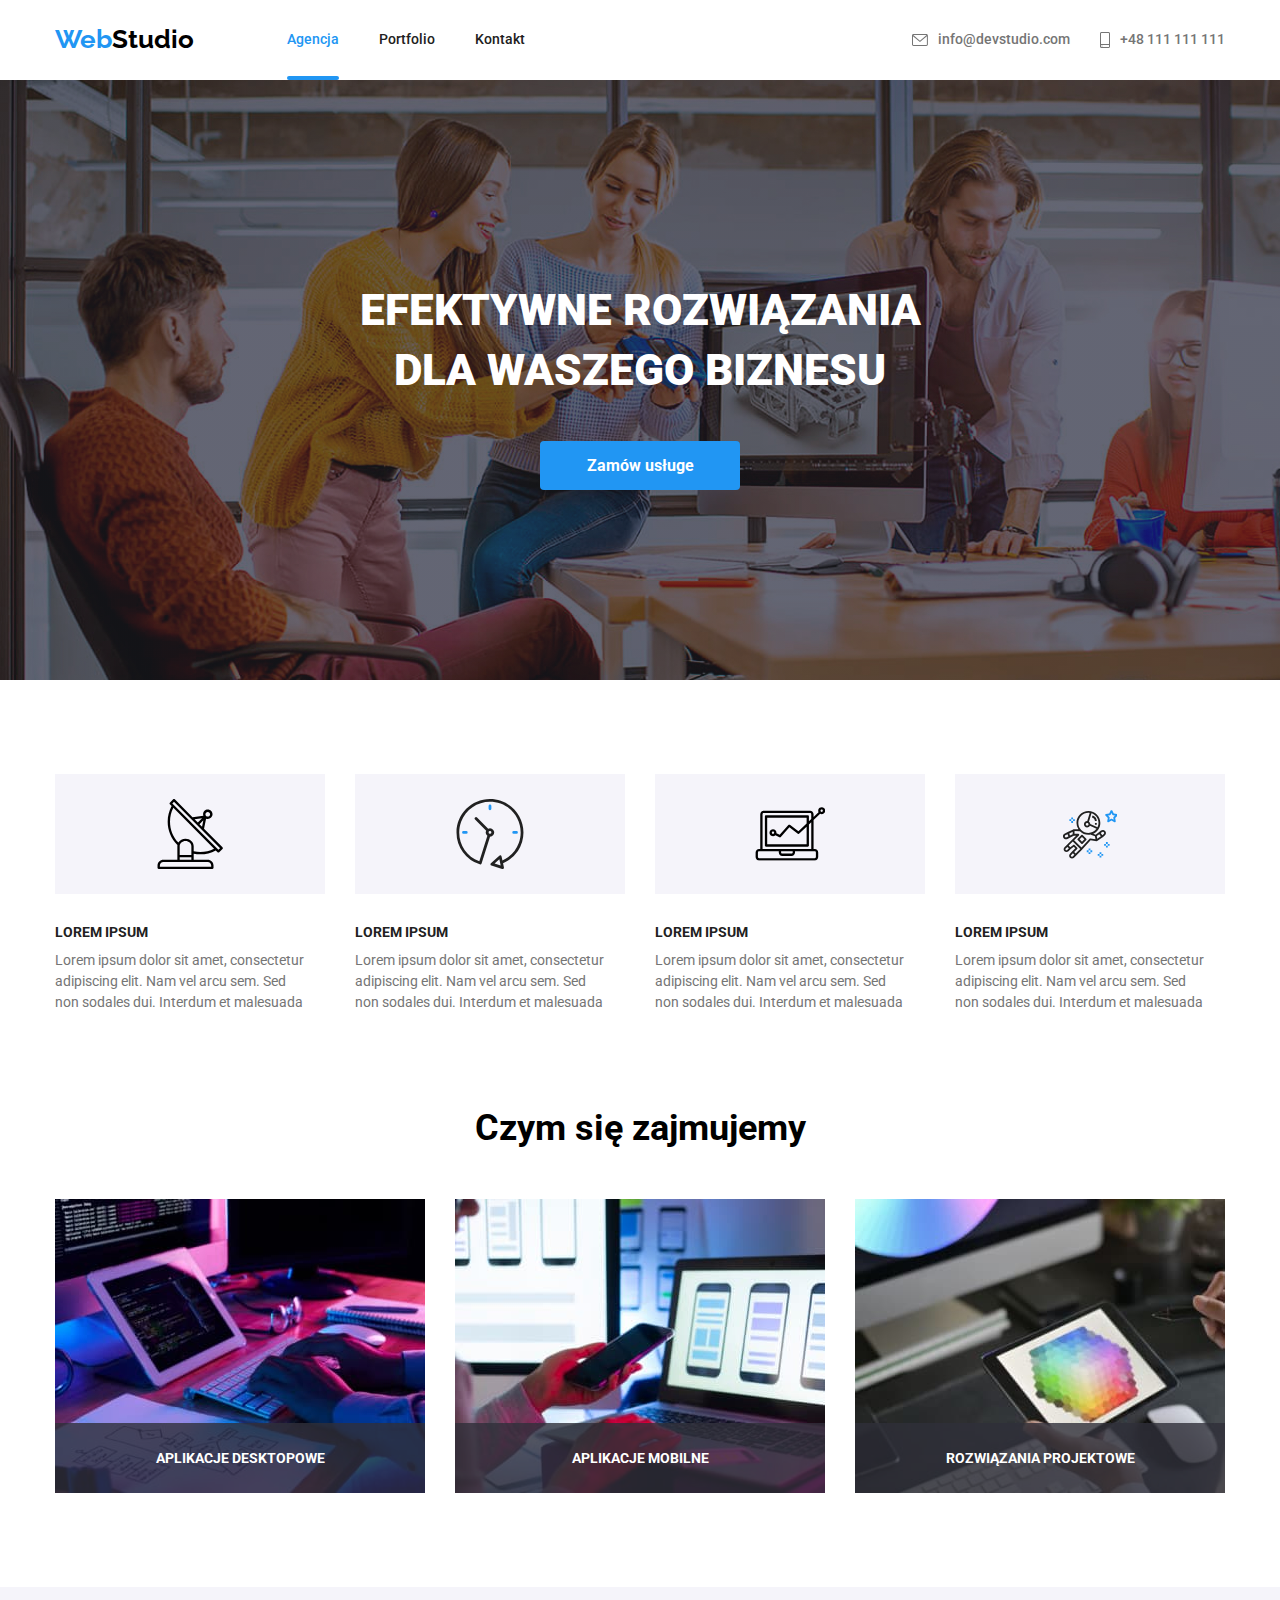
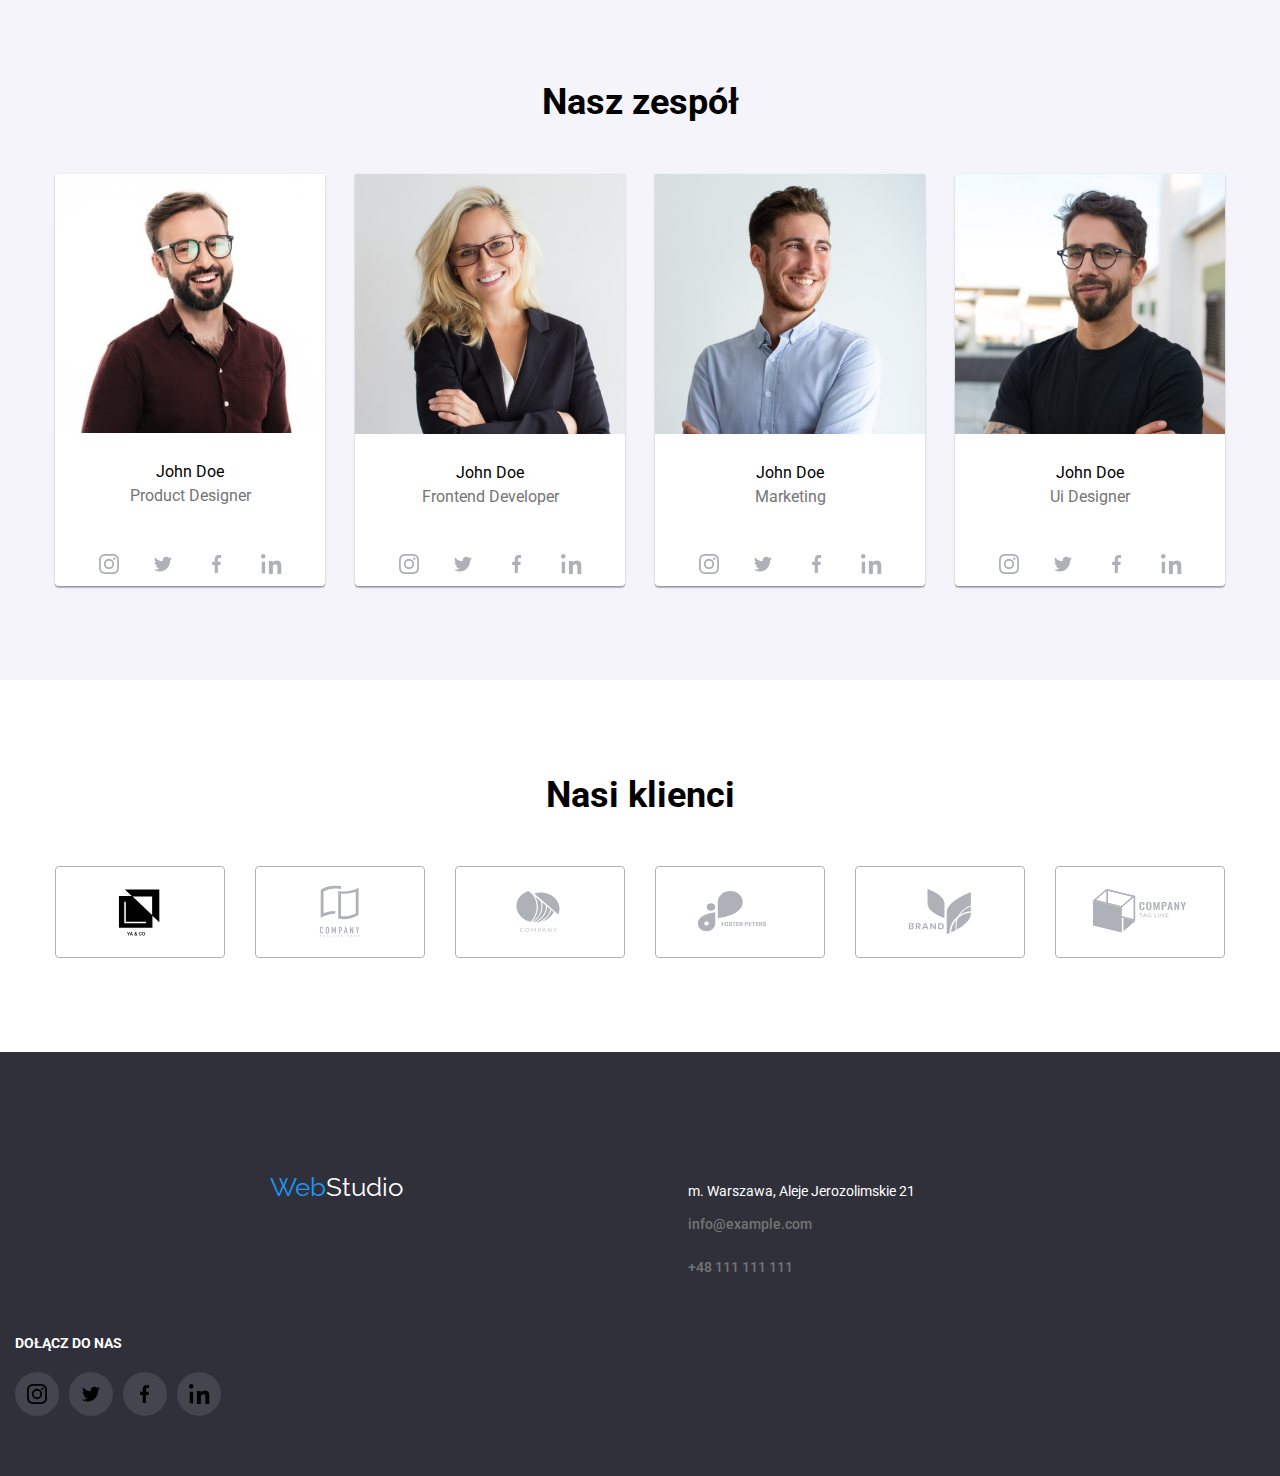
==== commit 193477b7: "." ====
--- a/index.html
+++ b/index.html
@@ -671,26 +671,18 @@
         </main>
 
         <footer>
-            <div class="container">
-                <div class="div-logo-bottom-and-information-bottom">
-                    <div class="div-logo-bottom">
-                        <a href="" id="kontakt" class="main-logo-header"
-                            ><span class="logo-color">Web</span>Studio</a
-                        >
-                    </div>
-                    <div class="information-bottom">
-                        <address>
-                            m. Warszawa, Aleje Jerozolimskie 21<br />
-                        </address>
-                        <a
-                            href="mailto:info@example.com"
-                            class="link link-bottom"
-                            >info@example.com</a
-                        ><br />
-                        <a href="tel:48111111111" class="link"
-                            >+48 111 111 111</a
-                        >
-                    </div>
+            <div class="container div-logo-bottom-and-information-bottom">
+                <div class="div-logo-bottom">
+                    <a href="" id="kontakt" class="main-logo-header"
+                        ><span class="logo-color">Web</span>Studio</a
+                    >
+                </div>
+                <div class="information-bottom">
+                    <address>m. Warszawa, Aleje Jerozolimskie 21<br /></address>
+                    <a href="mailto:info@example.com" class="link link-bottom"
+                        >info@example.com</a
+                    ><br />
+                    <a href="tel:48111111111" class="link">+48 111 111 111</a>
                 </div>
             </div>
 
--- a/css/styles.css
+++ b/css/styles.css
@@ -238,12 +238,7 @@
 
 footer {
     background-color: #2f303a;
-    width: 100%;
-    height: 252px;
-    display: flex;
-    flex-direction: row;
-    padding-left: 0;
-    padding-right: 0;
+    padding: 60px 0;
 }
 
 address {
@@ -836,7 +831,8 @@
 
 .div-logo-bottom-and-information-bottom {
     display: flex;
-    flex-direction: column;
+    align-items: baseline;
+    gap: 70px;
 }
 
 .information-bottom {
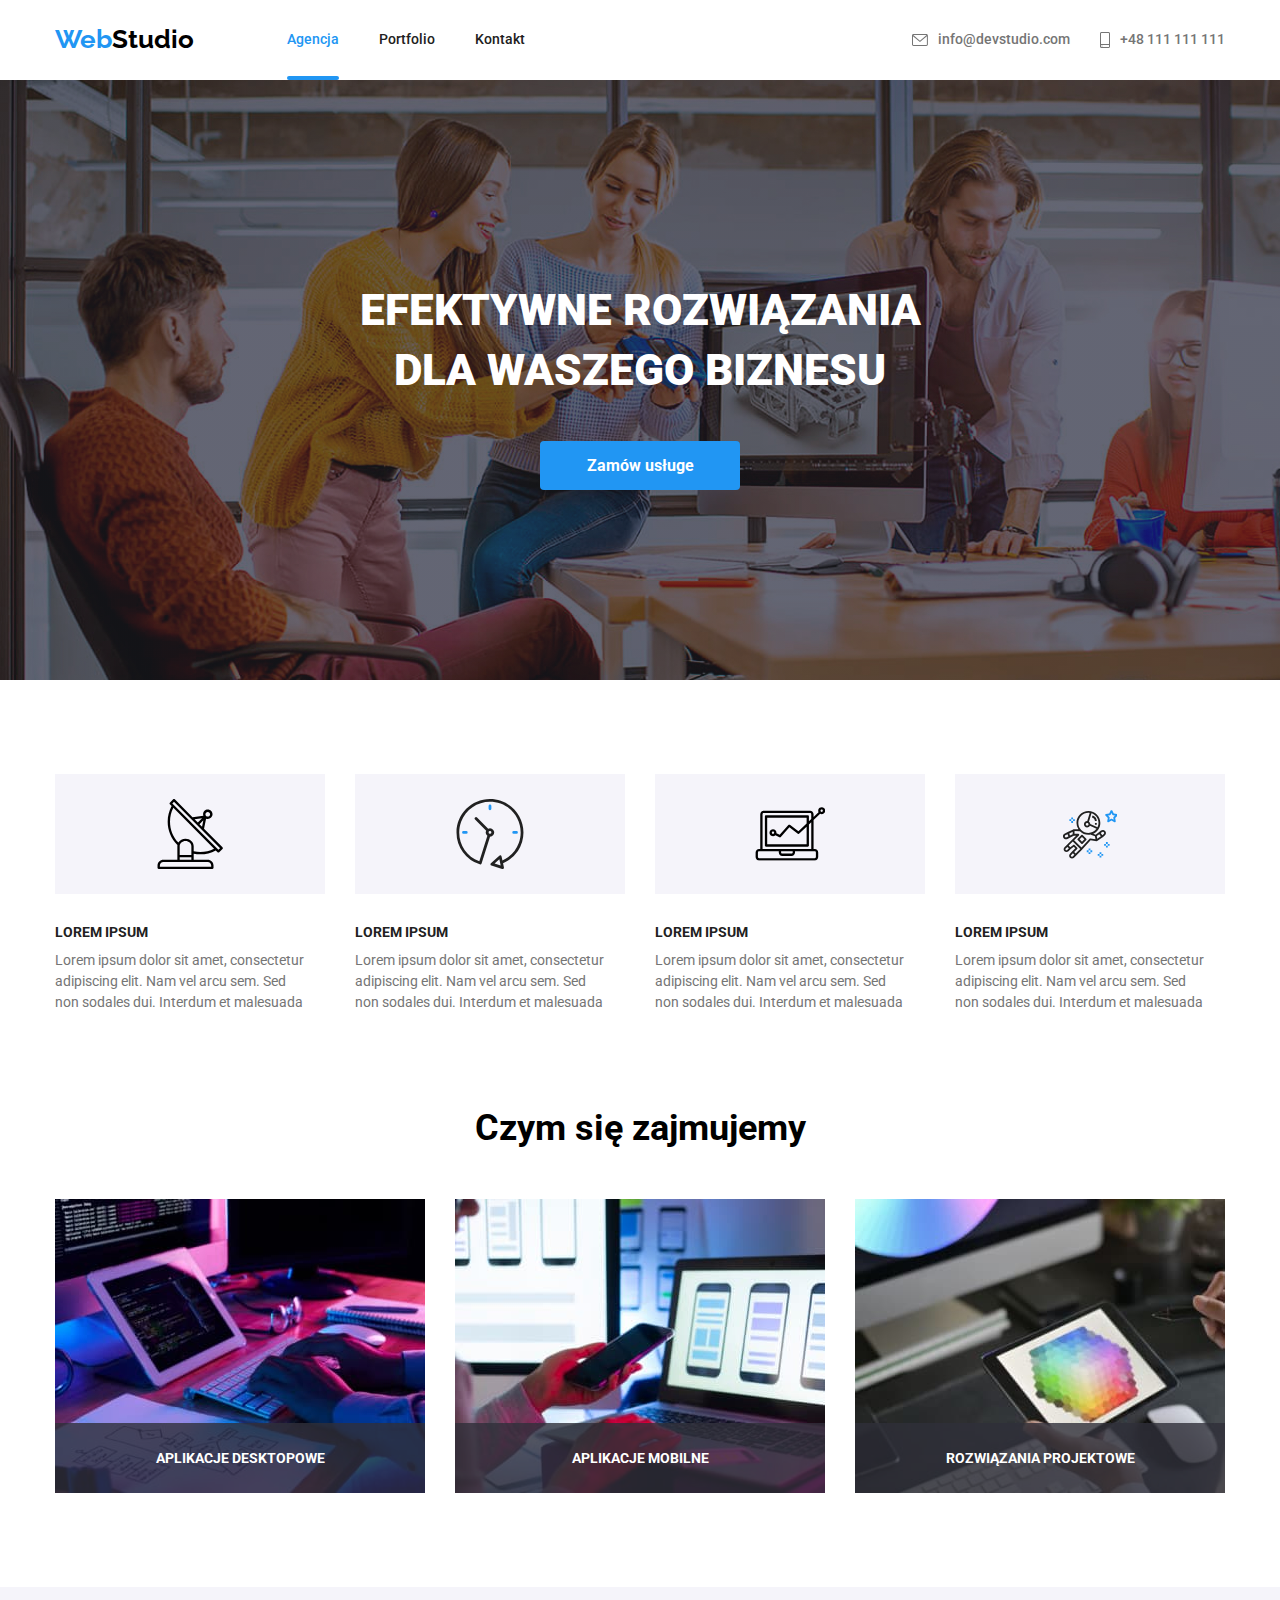
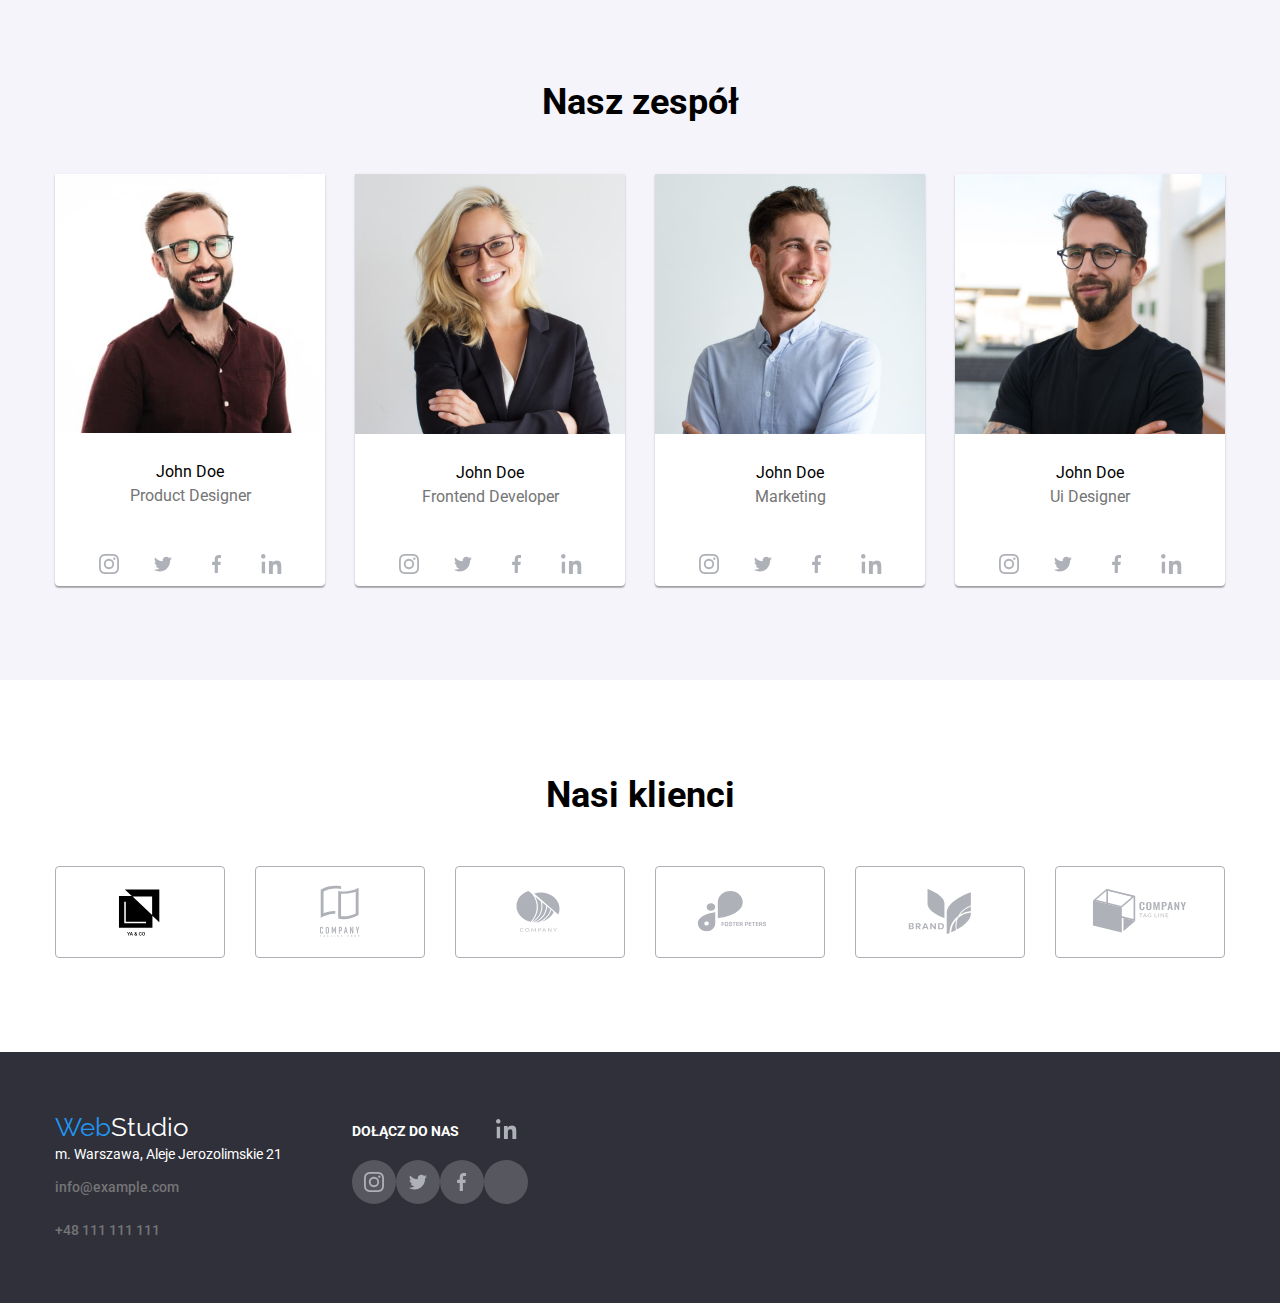
==== commit 02798fcb: "poprawki" ====
--- a/index.html
+++ b/index.html
@@ -676,72 +676,83 @@
                     <a href="" id="kontakt" class="main-logo-header"
                         ><span class="logo-color">Web</span>Studio</a
                     >
-                </div>
-                <div class="information-bottom">
+
                     <address>m. Warszawa, Aleje Jerozolimskie 21<br /></address>
                     <a href="mailto:info@example.com" class="link link-bottom"
                         >info@example.com</a
                     ><br />
                     <a href="tel:48111111111" class="link">+48 111 111 111</a>
                 </div>
-            </div>
-
-            <section class="icon-bottom-and-text">
-                <div class="container">
+
+                <div>
                     <section class="text-bottom">
                         <p>Dołącz do nas</p>
                     </section>
 
                     <ul class="icon-bottom">
                         <li class="icon-social-media-instagram-bottom">
-                            <svg width="20" height="20" class="icon">
-                                <use
-                                    href="./images/icons.svg#icon-instagram"
-                                ></use>
-                            </svg>
+                            <a
+                                class="icon-social-media-instagram-bottom"
+                                href="#"
+                            >
+                                <svg width="20" height="20" class="icon">
+                                    <use
+                                        href="./images/icons.svg#icon-instagram"
+                                    ></use>
+                                </svg>
+                            </a>
                         </li>
                         <li class="icon-social-media-twitter-bottom">
-                            <svg width="20" height="16.25" class="icon">
-                                <use
-                                    href="./images/icons.svg#icon-twitter"
-                                ></use>
-                            </svg>
+                            <a class="icon-social-media-twitter-bottom">
+                                <svg width="20" height="16.25" class="icon">
+                                    <use
+                                        href="./images/icons.svg#icon-twitter"
+                                    ></use>
+                                </svg>
+                            </a>
                         </li>
                         <li class="icon-social-media-facebook-bottom">
-                            <svg width="10" height="20" class="icon">
-                                <use
-                                    href="./images/icons.svg#icon-facebook"
-                                ></use>
-                            </svg>
+                            <a class="icon-social-media-facebook-bottom">
+                                <svg width="10" height="20" class="icon">
+                                    <use
+                                        href="./images/icons.svg#icon-facebook"
+                                    ></use>
+                                </svg>
+                            </a>
                         </li>
                         <li class="icon-social-media-interia-bottom">
-                            <svg class="icon">
-                                <use
-                                    width="4.8"
-                                    height="4.83"
-                                    x="12"
-                                    y="12"
-                                    href="./images/icons.svg#icon-interia-kropka-nad-i"
-                                ></use>
-                                <use
-                                    width="4.15"
-                                    height="13.35"
-                                    x="12.33"
-                                    y="18.65"
-                                    href="./images/icons.svg#icon-interia-kreska-od-i"
-                                ></use>
-                                <use
-                                    width="12.93"
-                                    height="13.69"
-                                    x="19.7"
-                                    y="18.31"
-                                    href="./images/icons.svg#icon-interia-n"
-                                ></use>
-                            </svg>
+                            <a
+                                class="icon-social-media-interia-bottom"
+                                href="#"
+                            >
+                                <svg class="icon">
+                                    <use
+                                        width="4.8"
+                                        height="4.83"
+                                        x="12"
+                                        y="12"
+                                        href="./images/icons.svg#icon-interia-kropka-nad-i"
+                                    ></use>
+                                    <use
+                                        width="4.15"
+                                        height="13.35"
+                                        x="12.33"
+                                        y="18.65"
+                                        href="./images/icons.svg#icon-interia-kreska-od-i"
+                                    ></use>
+                                    <use
+                                        width="12.93"
+                                        height="13.69"
+                                        x="19.7"
+                                        y="18.31"
+                                        href="./images/icons.svg#icon-interia-n"
+                                    ></use>
+                                </svg>
+                            </a>
                         </li>
                     </ul>
                 </div>
-            </section>
+            </div>
         </footer>
         <div class="backdrop is-hidden" data-modal>
             <div class="modal">
--- a/css/styles.css
+++ b/css/styles.css
@@ -459,7 +459,7 @@
     color: #afb1b8;
     transition-property: color, background-color;
     transition-duration: 250ms;
-    transition-timing-function: bezier(0.4, 0, 0.2, 1);
+    transition-timing-function: cubic-bezier(0.4, 0, 0.2, 1);
 }
 
 .icon-social-media-twitter {
@@ -472,7 +472,7 @@
     color: #afb1b8;
     transition-property: color, background-color;
     transition-duration: 250ms;
-    transition-timing-function: bezier(0.4, 0, 0.2, 1);
+    transition-timing-function: cubic-bezier(0.4, 0, 0.2, 1);
 }
 
 .icon-social-media-facebook {
@@ -485,7 +485,7 @@
     color: #afb1b8;
     transition-property: color, background-color;
     transition-duration: 250ms;
-    transition-timing-function: bezier(0.4, 0, 0.2, 1);
+    transition-timing-function: cubic-bezier(0.4, 0, 0.2, 1);
 }
 
 .icon-social-media-interia {
@@ -497,10 +497,10 @@
     color: #afb1b8;
     transition-property: color, background-color;
     transition-duration: 250ms;
-    transition-timing-function: bezier(0.4, 0, 0.2, 1);
-}
-
-.icon-social-media-instagram:hover:focus {
+    transition-timing-function: cubic-bezier(0.4, 0, 0.2, 1);
+}
+
+.icon-social-media-instagram:hover {
     background-color: #2196f3;
     color: var(--background-color);
 }
@@ -509,17 +509,17 @@
     fill: #ffffff;
 }
 
-.icon-social-media-twitter:hover:focus {
+.icon-social-media-twitter:hover {
     background-color: #2196f3;
     color: var(--background-color);
 }
 
-.icon-social-media-facebook:hover:focus {
+.icon-social-media-facebook:hover {
     background-color: #2196f3;
     color: var(--background-color);
 }
 
-.icon-social-media-interia:hover:focus {
+.icon-social-media-interia:hover {
     background-color: #2196f3;
     color: var(--background-color);
 }
@@ -764,12 +764,15 @@
 .icon-social-media-instagram-bottom {
     width: 44px;
     height: 44px;
-    background-color: #ffffff1a;
     display: flex;
     justify-content: center;
     align-items: center;
     border-radius: 50px;
-    margin-right: 10px;
+    color: #afb1b8;
+    background: rgba(255, 255, 255, 0.1);
+    transition-property: color, background-color;
+    transition-duration: 250ms;
+    transition-timing-function: bezier(0.4, 0, 0.2, 1);
 }
 
 .icon-social-media-instagram-bottom:hover {
@@ -784,12 +787,15 @@
 .icon-social-media-twitter-bottom {
     width: 44px;
     height: 44px;
-    background-color: #ffffff1a;
     display: flex;
     justify-content: center;
     align-items: center;
     border-radius: 50px;
-    margin-right: 10px;
+    color: #afb1b8;
+    background: rgba(255, 255, 255, 0.1);
+    transition-property: color, background-color;
+    transition-duration: 250ms;
+    transition-timing-function: bezier(0.4, 0, 0.2, 1);
 }
 
 .icon-social-media-twitter-bottom:hover {
@@ -799,12 +805,15 @@
 .icon-social-media-facebook-bottom {
     width: 44px;
     height: 44px;
-    background-color: #ffffff1a;
     display: flex;
     justify-content: center;
     align-items: center;
     border-radius: 50px;
-    margin-right: 10px;
+    color: #afb1b8;
+    background: rgba(255, 255, 255, 0.1);
+    transition-property: color, background-color;
+    transition-duration: 250ms;
+    transition-timing-function: bezier(0.4, 0, 0.2, 1);
 }
 
 .icon-social-media-facebook-bottom:hover {
@@ -814,10 +823,15 @@
 .icon-social-media-interia-bottom {
     width: 44px;
     height: 44px;
-    background-color: #ffffff1a;
+    display: flex;
+    justify-content: center;
+    align-items: center;
     border-radius: 50px;
-    display: flex;
-    justify-content: center;
+    color: #afb1b8;
+    background: rgba(255, 255, 255, 0.1);
+    transition-property: color, background-color;
+    transition-duration: 250ms;
+    transition-timing-function: bezier(0.4, 0, 0.2, 1);
 }
 
 .icon-social-media-interia-bottom:hover {
@@ -825,8 +839,6 @@
 }
 
 .div-logo-bottom {
-    margin-left: 215px;
-    margin-top: 60px;
 }
 
 .div-logo-bottom-and-information-bottom {
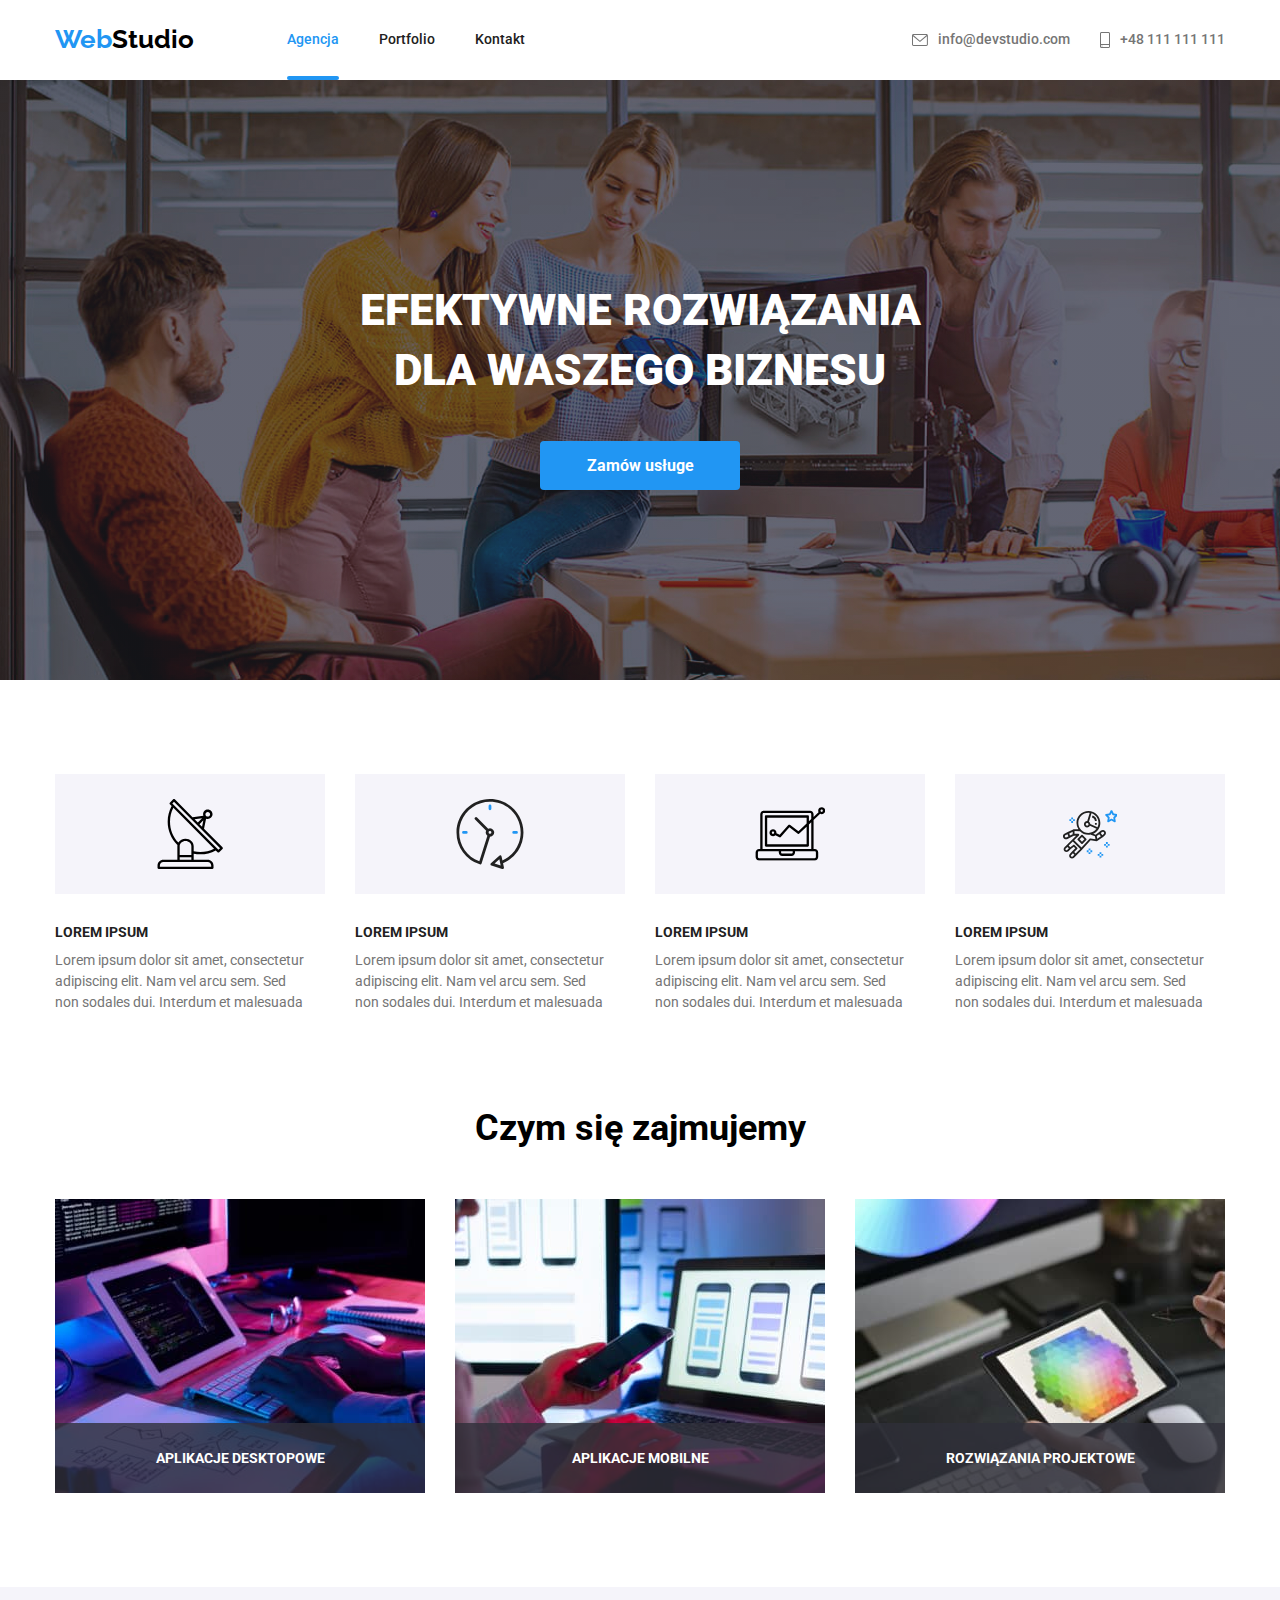
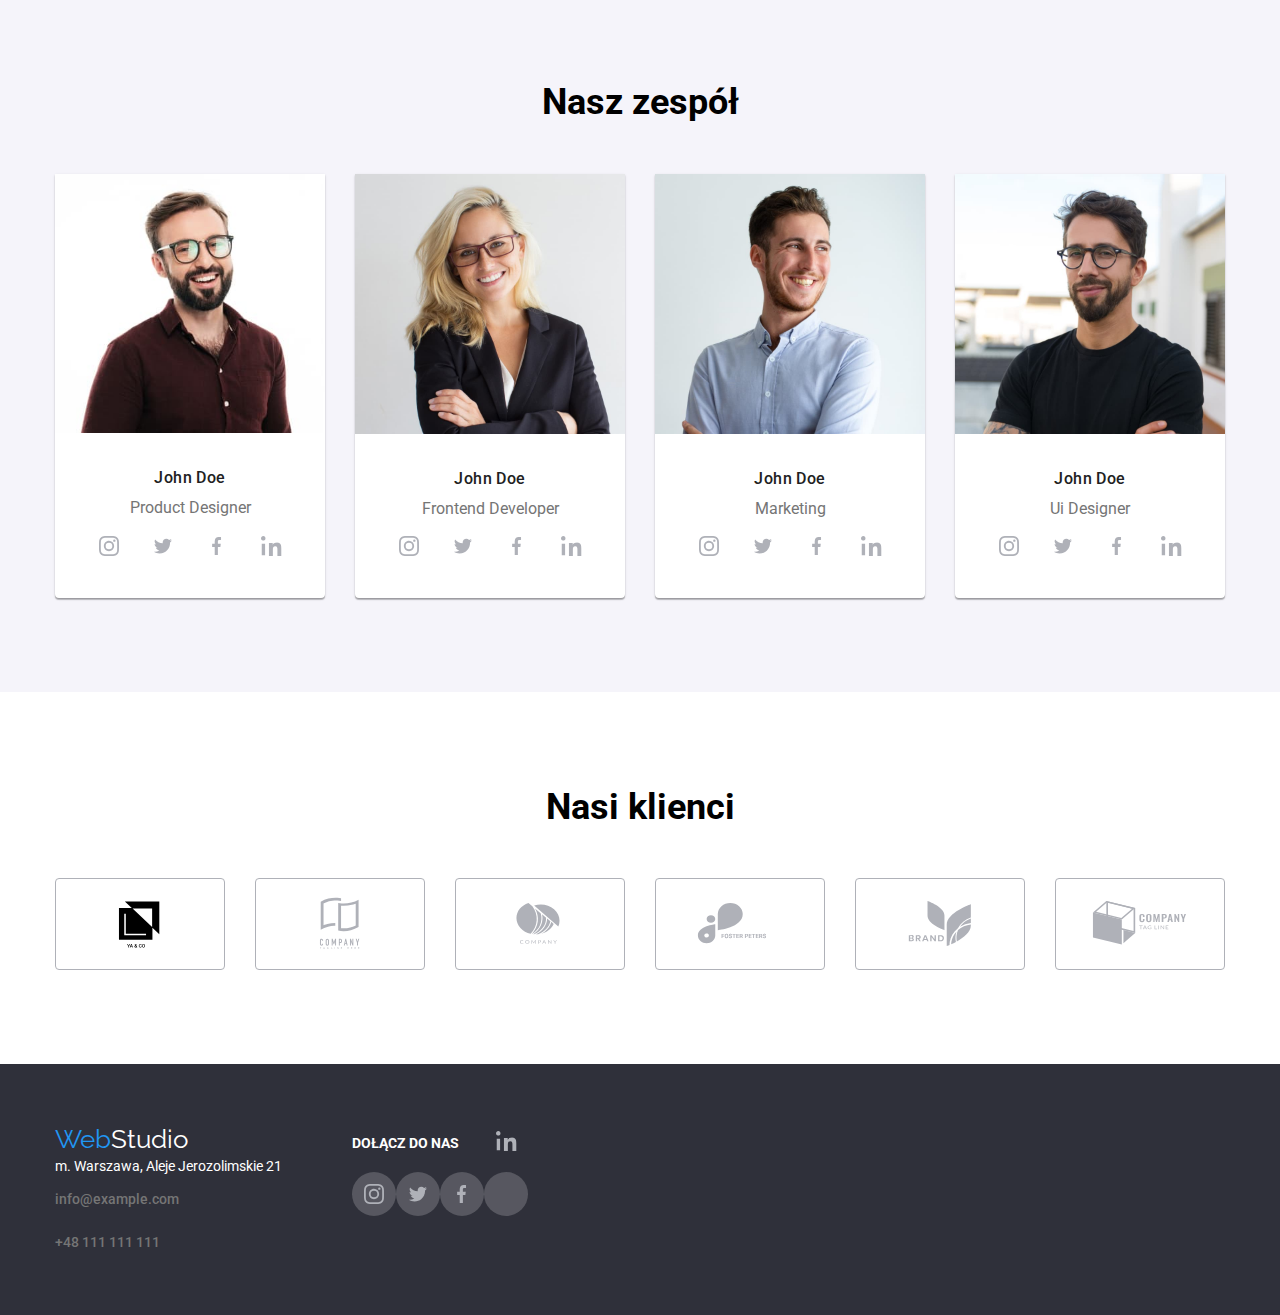
==== commit 8673a152: "." ====
--- a/index.html
+++ b/index.html
@@ -210,93 +210,92 @@
                                 height="260"
                             />
                             <div class="figcaption-index">
-                                John Doe
+                                <span>John Doe</span>
                                 <p class="second-caption-pictures">
                                     Product Designer
                                 </p>
+                                <ul class="icon-social-media">
+                                    <li class="icon-social-media-instagram">
+                                        <a
+                                            class="icon-social-media-instagram"
+                                            href="#"
+                                        >
+                                            <svg
+                                                width="20"
+                                                height="20"
+                                                class="icon"
+                                            >
+                                                <use
+                                                    href="./images/icons.svg#icon-instagram"
+                                                ></use>
+                                            </svg>
+                                        </a>
+                                    </li>
+                                    <li class="icon-social-media-twitter">
+                                        <a
+                                            class="icon-social-media-twitter"
+                                            href="#"
+                                        >
+                                            <svg
+                                                width="20"
+                                                height="16.25"
+                                                class="icon"
+                                            >
+                                                <use
+                                                    href="./images/icons.svg#icon-twitter"
+                                                ></use>
+                                            </svg>
+                                        </a>
+                                    </li>
+                                    <li class="icon-social-media-facebook">
+                                        <a
+                                            class="icon-social-media-facebook"
+                                            href="#"
+                                        >
+                                            <svg
+                                                width="10"
+                                                height="20"
+                                                class="icon"
+                                            >
+                                                <use
+                                                    href="./images/icons.svg#icon-facebook"
+                                                ></use>
+                                            </svg>
+                                        </a>
+                                    </li>
+                                    <li class="icon-social-media-interia">
+                                        <a
+                                            class="icon-social-media-interia"
+                                            href="#"
+                                        >
+                                            <svg class="icon">
+                                                <use
+                                                    width="4.8"
+                                                    height="4.83"
+                                                    x="12"
+                                                    y="12"
+                                                    href="./images/icons.svg#icon-interia-kropka-nad-i"
+                                                ></use>
+                                                <use
+                                                    width="4.15"
+                                                    height="13.35"
+                                                    x="12.33"
+                                                    y="18.65"
+                                                    href="./images/icons.svg#icon-interia-kreska-od-i"
+                                                ></use>
+                                                <use
+                                                    width="12.93"
+                                                    height="13.69"
+                                                    x="19.7"
+                                                    y="18.31"
+                                                    href="./images/icons.svg#icon-interia-n"
+                                                ></use>
+                                            </svg>
+                                        </a>
+                                    </li>
+                                </ul>
                             </div>
-                            <ul class="icon-social-media">
-                                <li class="icon-social-media-instagram">
-                                    <a
-                                        class="icon-social-media-instagram"
-                                        href="#"
-                                    >
-                                        <svg
-                                            width="20"
-                                            height="20"
-                                            class="icon"
-                                        >
-                                            <use
-                                                href="./images/icons.svg#icon-instagram"
-                                            ></use>
-                                        </svg>
-                                    </a>
-                                </li>
-                                <li class="icon-social-media-twitter">
-                                    <a
-                                        class="icon-social-media-twitter"
-                                        href="#"
-                                    >
-                                        <svg
-                                            width="20"
-                                            height="16.25"
-                                            class="icon"
-                                        >
-                                            <use
-                                                href="./images/icons.svg#icon-twitter"
-                                            ></use>
-                                        </svg>
-                                    </a>
-                                </li>
-                                <li class="icon-social-media-facebook">
-                                    <a
-                                        class="icon-social-media-facebook"
-                                        href="#"
-                                    >
-                                        <svg
-                                            width="10"
-                                            height="20"
-                                            class="icon"
-                                        >
-                                            <use
-                                                href="./images/icons.svg#icon-facebook"
-                                            ></use>
-                                        </svg>
-                                    </a>
-                                </li>
-                                <li class="icon-social-media-interia">
-                                    <a
-                                        class="icon-social-media-interia"
-                                        href="#"
-                                    >
-                                        <svg class="icon">
-                                            <use
-                                                width="4.8"
-                                                height="4.83"
-                                                x="12"
-                                                y="12"
-                                                href="./images/icons.svg#icon-interia-kropka-nad-i"
-                                            ></use>
-                                            <use
-                                                width="4.15"
-                                                height="13.35"
-                                                x="12.33"
-                                                y="18.65"
-                                                href="./images/icons.svg#icon-interia-kreska-od-i"
-                                            ></use>
-                                            <use
-                                                width="12.93"
-                                                height="13.69"
-                                                x="19.7"
-                                                y="18.31"
-                                                href="./images/icons.svg#icon-interia-n"
-                                            ></use>
-                                        </svg>
-                                    </a>
-                                </li>
-                            </ul>
-                        </li>
-
+                        </li>
                         <li class="element-list-two-second-title">
                             <img
                                 src="./images/img5.jpg"
@@ -305,91 +304,91 @@
                                 height="260"
                             />
                             <div class="figcaption-index">
-                                John Doe
+                                <span>John Doe</span>
                                 <p class="second-caption-pictures">
                                     Frontend Developer
                                 </p>
+                                <ul class="icon-social-media">
+                                    <li class="icon-social-media-instagram">
+                                        <a
+                                            class="icon-social-media-instagram"
+                                            href="#"
+                                        >
+                                            <svg
+                                                width="20"
+                                                height="20"
+                                                class="icon"
+                                            >
+                                                <use
+                                                    href="./images/icons.svg#icon-instagram"
+                                                ></use>
+                                            </svg>
+                                        </a>
+                                    </li>
+                                    <li class="icon-social-media-twitter">
+                                        <a
+                                            class="icon-social-media-twitter"
+                                            href="#"
+                                        >
+                                            <svg
+                                                width="20"
+                                                height="16.25"
+                                                class="icon"
+                                            >
+                                                <use
+                                                    href="./images/icons.svg#icon-twitter"
+                                                ></use>
+                                            </svg>
+                                        </a>
+                                    </li>
+                                    <li class="icon-social-media-facebook">
+                                        <a
+                                            class="icon-social-media-facebook"
+                                            href="#"
+                                        >
+                                            <svg
+                                                width="10"
+                                                height="20"
+                                                class="icon"
+                                            >
+                                                <use
+                                                    href="./images/icons.svg#icon-facebook"
+                                                ></use>
+                                            </svg>
+                                        </a>
+                                    </li>
+                                    <li class="icon-social-media-interia">
+                                        <a
+                                            class="icon-social-media-interia"
+                                            href="#"
+                                        >
+                                            <svg class="icon">
+                                                <use
+                                                    width="4.8"
+                                                    height="4.83"
+                                                    x="12"
+                                                    y="12"
+                                                    href="./images/icons.svg#icon-interia-kropka-nad-i"
+                                                ></use>
+                                                <use
+                                                    width="4.15"
+                                                    height="13.35"
+                                                    x="12.33"
+                                                    y="18.65"
+                                                    href="./images/icons.svg#icon-interia-kreska-od-i"
+                                                ></use>
+                                                <use
+                                                    width="12.93"
+                                                    height="13.69"
+                                                    x="19.7"
+                                                    y="18.31"
+                                                    href="./images/icons.svg#icon-interia-n"
+                                                ></use>
+                                            </svg>
+                                        </a>
+                                    </li>
+                                </ul>
                             </div>
-                            <ul class="icon-social-media">
-                                <li class="icon-social-media-instagram">
-                                    <a
-                                        class="icon-social-media-instagram"
-                                        href="#"
-                                    >
-                                        <svg
-                                            width="20"
-                                            height="20"
-                                            class="icon"
-                                        >
-                                            <use
-                                                href="./images/icons.svg#icon-instagram"
-                                            ></use>
-                                        </svg>
-                                    </a>
-                                </li>
-                                <li class="icon-social-media-twitter">
-                                    <a
-                                        class="icon-social-media-twitter"
-                                        href="#"
-                                    >
-                                        <svg
-                                            width="20"
-                                            height="16.25"
-                                            class="icon"
-                                        >
-                                            <use
-                                                href="./images/icons.svg#icon-twitter"
-                                            ></use>
-                                        </svg>
-                                    </a>
-                                </li>
-                                <li class="icon-social-media-facebook">
-                                    <a
-                                        class="icon-social-media-facebook"
-                                        href="#"
-                                    >
-                                        <svg
-                                            width="10"
-                                            height="20"
-                                            class="icon"
-                                        >
-                                            <use
-                                                href="./images/icons.svg#icon-facebook"
-                                            ></use>
-                                        </svg>
-                                    </a>
-                                </li>
-                                <li class="icon-social-media-interia">
-                                    <a
-                                        class="icon-social-media-interia"
-                                        href="#"
-                                    >
-                                        <svg class="icon">
-                                            <use
-                                                width="4.8"
-                                                height="4.83"
-                                                x="12"
-                                                y="12"
-                                                href="./images/icons.svg#icon-interia-kropka-nad-i"
-                                            ></use>
-                                            <use
-                                                width="4.15"
-                                                height="13.35"
-                                                x="12.33"
-                                                y="18.65"
-                                                href="./images/icons.svg#icon-interia-kreska-od-i"
-                                            ></use>
-                                            <use
-                                                width="12.93"
-                                                height="13.69"
-                                                x="19.7"
-                                                y="18.31"
-                                                href="./images/icons.svg#icon-interia-n"
-                                            ></use>
-                                        </svg>
-                                    </a>
-                                </li>
-                            </ul>
                         </li>
 
                         <li class="element-list-two-second-title">
@@ -400,89 +399,89 @@
                                 height="260"
                             />
                             <div class="figcaption-index">
-                                John Doe
+                                <span>John Doe</span>
                                 <p class="second-caption-pictures">Marketing</p>
+                                <ul class="icon-social-media">
+                                    <li class="icon-social-media-instagram">
+                                        <a
+                                            class="icon-social-media-instagram"
+                                            href="#"
+                                        >
+                                            <svg
+                                                width="20"
+                                                height="20"
+                                                class="icon"
+                                            >
+                                                <use
+                                                    href="./images/icons.svg#icon-instagram"
+                                                ></use>
+                                            </svg>
+                                        </a>
+                                    </li>
+                                    <li class="icon-social-media-twitter">
+                                        <a
+                                            class="icon-social-media-twitter"
+                                            href="#"
+                                        >
+                                            <svg
+                                                width="20"
+                                                height="16.25"
+                                                class="icon"
+                                            >
+                                                <use
+                                                    href="./images/icons.svg#icon-twitter"
+                                                ></use>
+                                            </svg>
+                                        </a>
+                                    </li>
+                                    <li class="icon-social-media-facebook">
+                                        <a
+                                            class="icon-social-media-facebook"
+                                            href="#"
+                                        >
+                                            <svg
+                                                width="10"
+                                                height="20"
+                                                class="icon"
+                                            >
+                                                <use
+                                                    href="./images/icons.svg#icon-facebook"
+                                                ></use>
+                                            </svg>
+                                        </a>
+                                    </li>
+                                    <li class="icon-social-media-interia">
+                                        <a
+                                            class="icon-social-media-interia"
+                                            href="#"
+                                        >
+                                            <svg class="icon">
+                                                <use
+                                                    width="4.8"
+                                                    height="4.83"
+                                                    x="12"
+                                                    y="12"
+                                                    href="./images/icons.svg#icon-interia-kropka-nad-i"
+                                                ></use>
+                                                <use
+                                                    width="4.15"
+                                                    height="13.35"
+                                                    x="12.33"
+                                                    y="18.65"
+                                                    href="./images/icons.svg#icon-interia-kreska-od-i"
+                                                ></use>
+                                                <use
+                                                    width="12.93"
+                                                    height="13.69"
+                                                    x="19.7"
+                                                    y="18.31"
+                                                    href="./images/icons.svg#icon-interia-n"
+                                                ></use>
+                                            </svg>
+                                        </a>
+                                    </li>
+                                </ul>
                             </div>
-                            <ul class="icon-social-media">
-                                <li class="icon-social-media-instagram">
-                                    <a
-                                        class="icon-social-media-instagram"
-                                        href="#"
-                                    >
-                                        <svg
-                                            width="20"
-                                            height="20"
-                                            class="icon"
-                                        >
-                                            <use
-                                                href="./images/icons.svg#icon-instagram"
-                                            ></use>
-                                        </svg>
-                                    </a>
-                                </li>
-                                <li class="icon-social-media-twitter">
-                                    <a
-                                        class="icon-social-media-twitter"
-                                        href="#"
-                                    >
-                                        <svg
-                                            width="20"
-                                            height="16.25"
-                                            class="icon"
-                                        >
-                                            <use
-                                                href="./images/icons.svg#icon-twitter"
-                                            ></use>
-                                        </svg>
-                                    </a>
-                                </li>
-                                <li class="icon-social-media-facebook">
-                                    <a
-                                        class="icon-social-media-facebook"
-                                        href="#"
-                                    >
-                                        <svg
-                                            width="10"
-                                            height="20"
-                                            class="icon"
-                                        >
-                                            <use
-                                                href="./images/icons.svg#icon-facebook"
-                                            ></use>
-                                        </svg>
-                                    </a>
-                                </li>
-                                <li class="icon-social-media-interia">
-                                    <a
-                                        class="icon-social-media-interia"
-                                        href="#"
-                                    >
-                                        <svg class="icon">
-                                            <use
-                                                width="4.8"
-                                                height="4.83"
-                                                x="12"
-                                                y="12"
-                                                href="./images/icons.svg#icon-interia-kropka-nad-i"
-                                            ></use>
-                                            <use
-                                                width="4.15"
-                                                height="13.35"
-                                                x="12.33"
-                                                y="18.65"
-                                                href="./images/icons.svg#icon-interia-kreska-od-i"
-                                            ></use>
-                                            <use
-                                                width="12.93"
-                                                height="13.69"
-                                                x="19.7"
-                                                y="18.31"
-                                                href="./images/icons.svg#icon-interia-n"
-                                            ></use>
-                                        </svg>
-                                    </a>
-                                </li>
-                            </ul>
                         </li>
 
                         <li class="element-list-two-second-title">
@@ -493,91 +492,91 @@
                                 height="260"
                             />
                             <div class="figcaption-index">
-                                John Doe
+                                <span>John Doe</span>
                                 <p class="second-caption-pictures">
                                     Ui Designer
                                 </p>
+                                <ul class="icon-social-media">
+                                    <li class="icon-social-media-instagram">
+                                        <a
+                                            class="icon-social-media-instagram"
+                                            href="#"
+                                        >
+                                            <svg
+                                                width="20"
+                                                height="20"
+                                                class="icon"
+                                            >
+                                                <use
+                                                    href="./images/icons.svg#icon-instagram"
+                                                ></use>
+                                            </svg>
+                                        </a>
+                                    </li>
+                                    <li class="icon-social-media-twitter">
+                                        <a
+                                            class="icon-social-media-twitter"
+                                            href="#"
+                                        >
+                                            <svg
+                                                width="20"
+                                                height="16.25"
+                                                class="icon"
+                                            >
+                                                <use
+                                                    href="./images/icons.svg#icon-twitter"
+                                                ></use>
+                                            </svg>
+                                        </a>
+                                    </li>
+                                    <li class="icon-social-media-facebook">
+                                        <a
+                                            class="icon-social-media-facebook"
+                                            href="#"
+                                        >
+                                            <svg
+                                                width="10"
+                                                height="20"
+                                                class="icon"
+                                            >
+                                                <use
+                                                    href="./images/icons.svg#icon-facebook"
+                                                ></use>
+                                            </svg>
+                                        </a>
+                                    </li>
+                                    <li class="icon-social-media-interia">
+                                        <a
+                                            class="icon-social-media-interia"
+                                            href="#"
+                                        >
+                                            <svg class="icon">
+                                                <use
+                                                    width="4.8"
+                                                    height="4.83"
+                                                    x="12"
+                                                    y="12"
+                                                    href="./images/icons.svg#icon-interia-kropka-nad-i"
+                                                ></use>
+                                                <use
+                                                    width="4.15"
+                                                    height="13.35"
+                                                    x="12.33"
+                                                    y="18.65"
+                                                    href="./images/icons.svg#icon-interia-kreska-od-i"
+                                                ></use>
+                                                <use
+                                                    width="12.93"
+                                                    height="13.69"
+                                                    x="19.7"
+                                                    y="18.31"
+                                                    href="./images/icons.svg#icon-interia-n"
+                                                ></use>
+                                            </svg>
+                                        </a>
+                                    </li>
+                                </ul>
                             </div>
-                            <ul class="icon-social-media">
-                                <li class="icon-social-media-instagram">
-                                    <a
-                                        class="icon-social-media-instagram"
-                                        href="#"
-                                    >
-                                        <svg
-                                            width="20"
-                                            height="20"
-                                            class="icon"
-                                        >
-                                            <use
-                                                href="./images/icons.svg#icon-instagram"
-                                            ></use>
-                                        </svg>
-                                    </a>
-                                </li>
-                                <li class="icon-social-media-twitter">
-                                    <a
-                                        class="icon-social-media-twitter"
-                                        href="#"
-                                    >
-                                        <svg
-                                            width="20"
-                                            height="16.25"
-                                            class="icon"
-                                        >
-                                            <use
-                                                href="./images/icons.svg#icon-twitter"
-                                            ></use>
-                                        </svg>
-                                    </a>
-                                </li>
-                                <li class="icon-social-media-facebook">
-                                    <a
-                                        class="icon-social-media-facebook"
-                                        href="#"
-                                    >
-                                        <svg
-                                            width="10"
-                                            height="20"
-                                            class="icon"
-                                        >
-                                            <use
-                                                href="./images/icons.svg#icon-facebook"
-                                            ></use>
-                                        </svg>
-                                    </a>
-                                </li>
-                                <li class="icon-social-media-interia">
-                                    <a
-                                        class="icon-social-media-interia"
-                                        href="#"
-                                    >
-                                        <svg class="icon">
-                                            <use
-                                                width="4.8"
-                                                height="4.83"
-                                                x="12"
-                                                y="12"
-                                                href="./images/icons.svg#icon-interia-kropka-nad-i"
-                                            ></use>
-                                            <use
-                                                width="4.15"
-                                                height="13.35"
-                                                x="12.33"
-                                                y="18.65"
-                                                href="./images/icons.svg#icon-interia-kreska-od-i"
-                                            ></use>
-                                            <use
-                                                width="12.93"
-                                                height="13.69"
-                                                x="19.7"
-                                                y="18.31"
-                                                href="./images/icons.svg#icon-interia-n"
-                                            ></use>
-                                        </svg>
-                                    </a>
-                                </li>
-                            </ul>
                         </li>
                     </ul>
                 </div>
--- a/css/styles.css
+++ b/css/styles.css
@@ -732,6 +732,15 @@
     border-radius: 0px 0px 4px 4px;
 }
 
+.figcaption-index > span {
+    font-weight: 500;
+    font-size: 16px;
+    line-height: 1.9;
+    letter-spacing: 0.03em;
+    color: var(--main-text-color);
+    margin-bottom: 10px;
+}
+
 .figcaption-index {
     flex-direction: column;
     align-items: center;
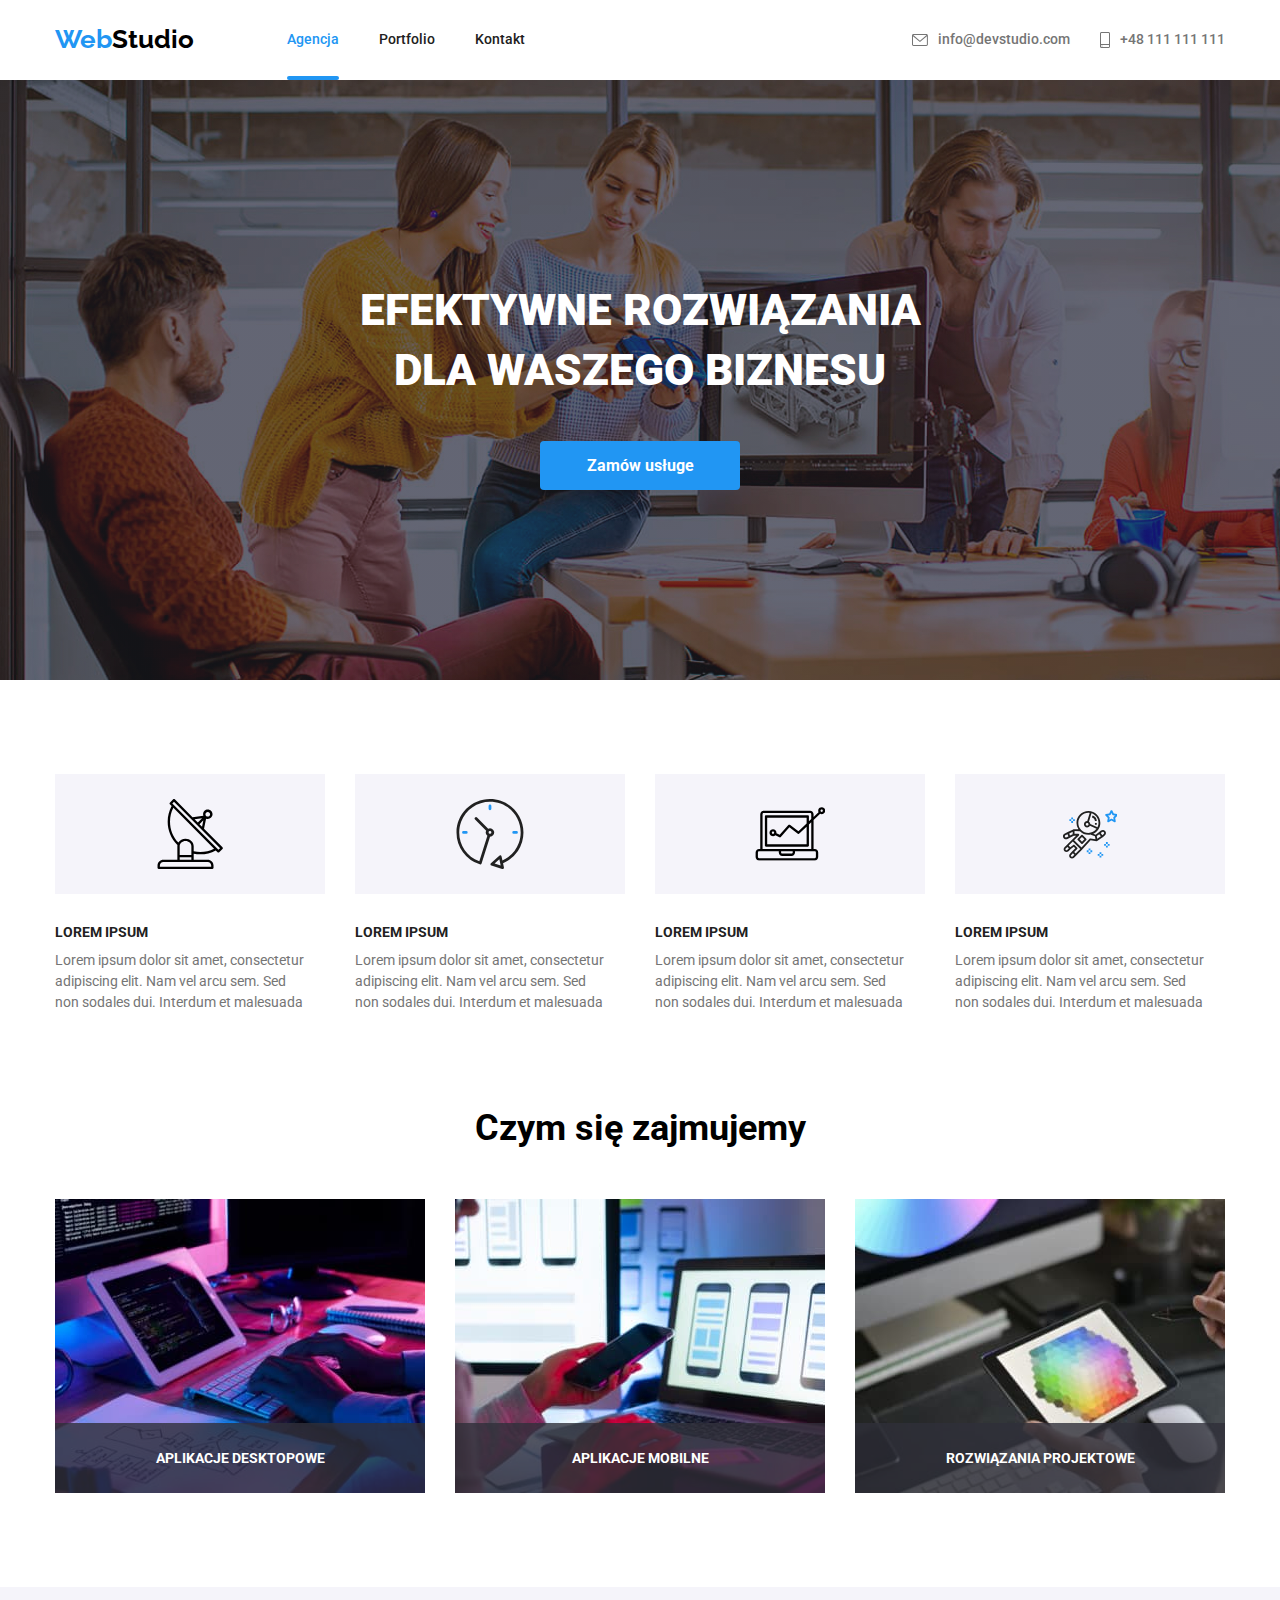
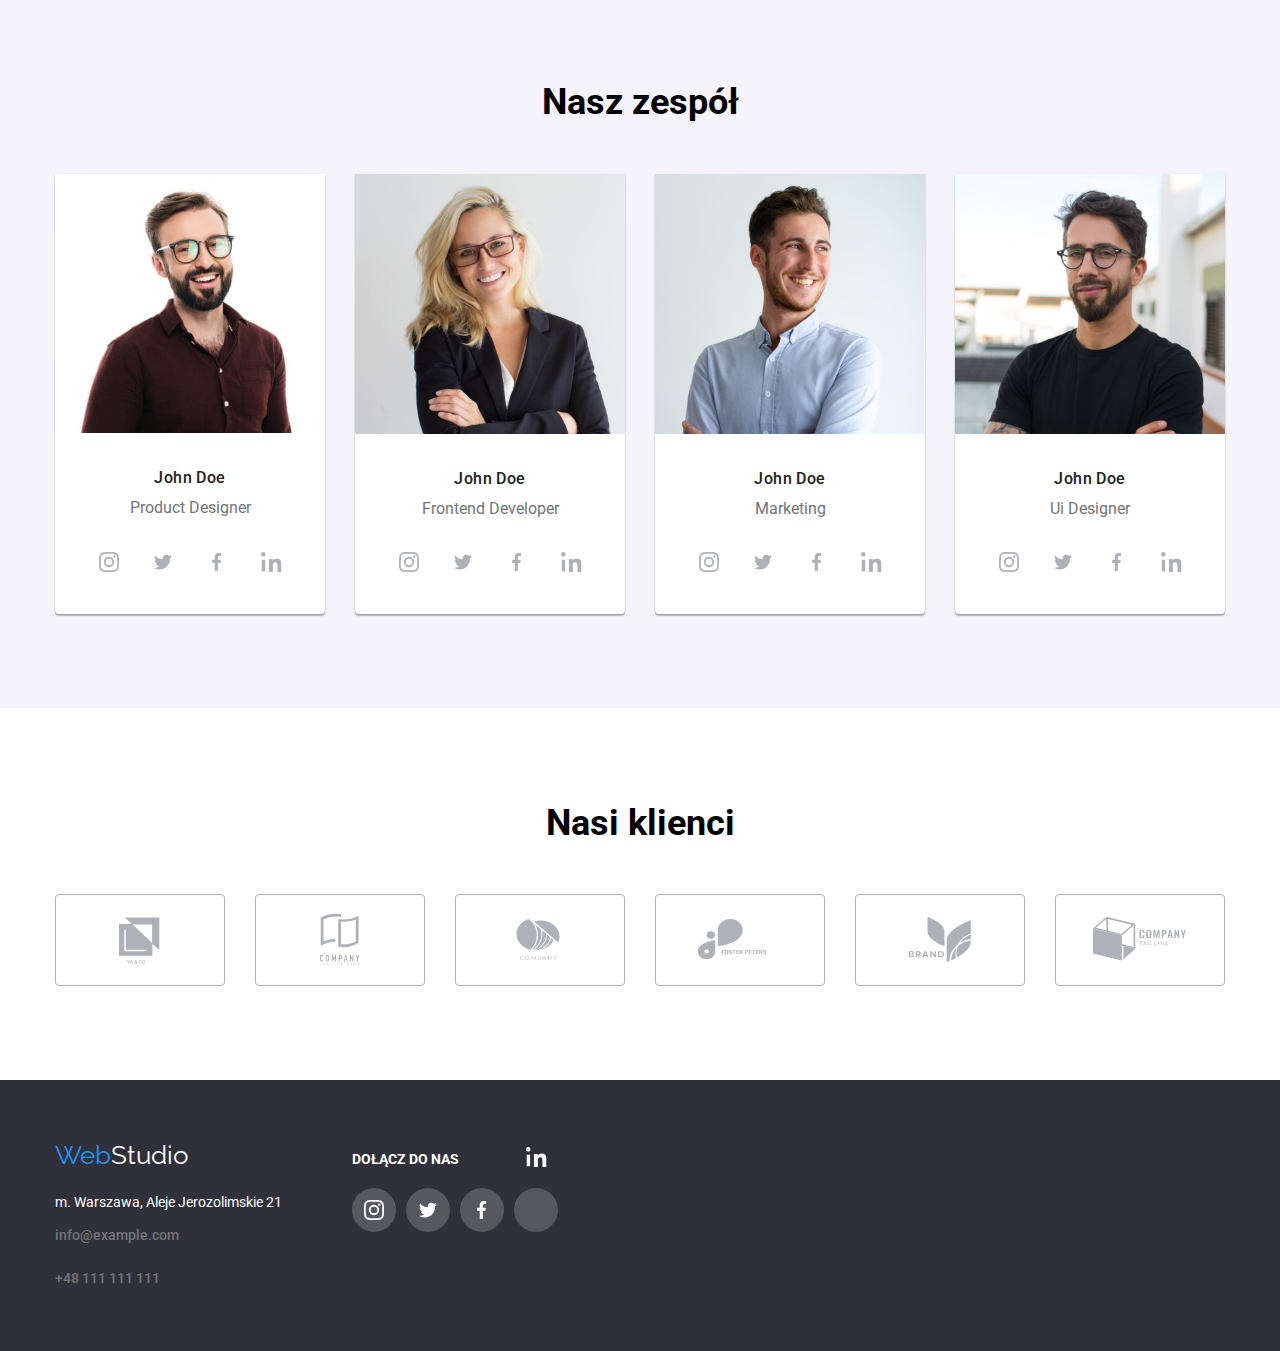
==== commit ad9109d6: "." ====
--- a/index.html
+++ b/index.html
@@ -591,7 +591,7 @@
                                 <svg
                                     width="106"
                                     height="60.04"
-                                    class="nasi-klienci-logo-1-svg"
+                                    class="nasi-klienci-logo-svg"
                                 >
                                     <use
                                         href="./images/icons.svg#icon-nasi-klienci-logo-1"
@@ -604,7 +604,7 @@
                                 <svg
                                     width="106"
                                     height="60.04"
-                                    class="nasi-klienci-logo-2-svg"
+                                    class="nasi-klienci-logo-svg"
                                 >
                                     <use
                                         href="./images/icons.svg#icon-nasi-klienci-logo-2"
@@ -617,7 +617,7 @@
                                 <svg
                                     width="106"
                                     height="60.04"
-                                    class="nasi-klienci-logo-3-svg"
+                                    class="nasi-klienci-logo-svg"
                                 >
                                     <use
                                         href="./images/icons.svg#icon-nasi-klienci-logo-3"
@@ -630,7 +630,7 @@
                                 <svg
                                     width="106"
                                     height="60.04"
-                                    class="nasi-klienci-logo-4-svg"
+                                    class="nasi-klienci-logo-svg"
                                 >
                                     <use
                                         href="./images/icons.svg#icon-nasi-klienci-logo-4"
@@ -643,7 +643,7 @@
                                 <svg
                                     width="106"
                                     height="60.04"
-                                    class="nasi-klienci-logo-5-svg"
+                                    class="nasi-klienci-logo-svg"
                                 >
                                     <use
                                         href="./images/icons.svg#icon-nasi-klienci-logo-5"
@@ -656,7 +656,7 @@
                                 <svg
                                     width="106"
                                     height="60.04"
-                                    class="nasi-klienci-logo-6-svg"
+                                    class="nasi-klienci-logo-svg"
                                 >
                                     <use
                                         href="./images/icons.svg#icon-nasi-klienci-logo-6"
@@ -684,9 +684,7 @@
                 </div>
 
                 <div>
-                    <section class="text-bottom">
-                        <p>Dołącz do nas</p>
-                    </section>
+                    <p class="text-bottom">Dołącz do nas</p>
 
                     <ul class="icon-bottom">
                         <li class="icon-social-media-instagram-bottom">
--- a/css/styles.css
+++ b/css/styles.css
@@ -226,6 +226,7 @@
     line-height: 1.9;
     font-weight: 400;
     font-family: "Roboto";
+    margin-bottom: 16px;
 }
 
 .list-pictures {
@@ -242,6 +243,7 @@
 }
 
 address {
+    margin-top: 20px;
     margin-bottom: 9px;
     color: #ffffff;
     font-family: "Roboto", sans-serif;
@@ -382,64 +384,8 @@
     fill: #afb1b8;
 }
 
-.nasi-klienci-logo-2-svg {
-    fill: #afb1b8;
-}
-
-.nasi-klienci-logo-2:hover {
-    border-color: #2196f3;
-}
-
-.nasi-klienci-logo-2-svg:hover {
-    fill: #2196f3;
-}
-
-.nasi-klienci-logo-3:hover {
-    border-color: #2196f3;
-}
-
-.nasi-klienci-logo-3-svg:hover {
-    fill: #2196f3;
-}
-
-.nasi-klienci-logo-3-svg {
-    fill: #afb1b8;
-}
-
-.nasi-klienci-logo-4:hover {
-    border-color: #2196f3;
-}
-
-.nasi-klienci-logo-4-svg:hover {
-    fill: #2196f3;
-}
-
-.nasi-klienci-logo-4-svg {
-    fill: #afb1b8;
-}
-
-.nasi-klienci-logo-5:hover {
-    border-color: #2196f3;
-}
-
-.nasi-klienci-logo-5-svg:hover {
-    fill: #2196f3;
-}
-
-.nasi-klienci-logo-5-svg {
-    fill: #afb1b8;
-}
-
-.nasi-klienci-logo-6:hover {
-    border-color: #2196f3;
-}
-
-.nasi-klienci-logo-6-svg:hover {
-    fill: #2196f3;
-}
-
-.nasi-klienci-logo-6-svg {
-    fill: #afb1b8;
+.nasi-klienci-logo-svg {
+    fill: currentColor;
 }
 
 .icon-social-media {
@@ -767,7 +713,7 @@
 
 .icon-bottom {
     display: flex;
-    flex-direction: row;
+    gap: 10px;
 }
 
 .icon-social-media-instagram-bottom {
@@ -777,7 +723,7 @@
     justify-content: center;
     align-items: center;
     border-radius: 50px;
-    color: #afb1b8;
+    color: #ffffff;
     background: rgba(255, 255, 255, 0.1);
     transition-property: color, background-color;
     transition-duration: 250ms;
@@ -785,7 +731,6 @@
 }
 
 .icon-social-media-instagram-bottom:hover {
-    fill: #ffffff;
     background-color: #2196f3;
 }
 
@@ -800,7 +745,7 @@
     justify-content: center;
     align-items: center;
     border-radius: 50px;
-    color: #afb1b8;
+    color: #ffffff;
     background: rgba(255, 255, 255, 0.1);
     transition-property: color, background-color;
     transition-duration: 250ms;
@@ -818,7 +763,7 @@
     justify-content: center;
     align-items: center;
     border-radius: 50px;
-    color: #afb1b8;
+    color: #ffffff;
     background: rgba(255, 255, 255, 0.1);
     transition-property: color, background-color;
     transition-duration: 250ms;
@@ -836,7 +781,7 @@
     justify-content: center;
     align-items: center;
     border-radius: 50px;
-    color: #afb1b8;
+    color: #ffffff;
     background: rgba(255, 255, 255, 0.1);
     transition-property: color, background-color;
     transition-duration: 250ms;
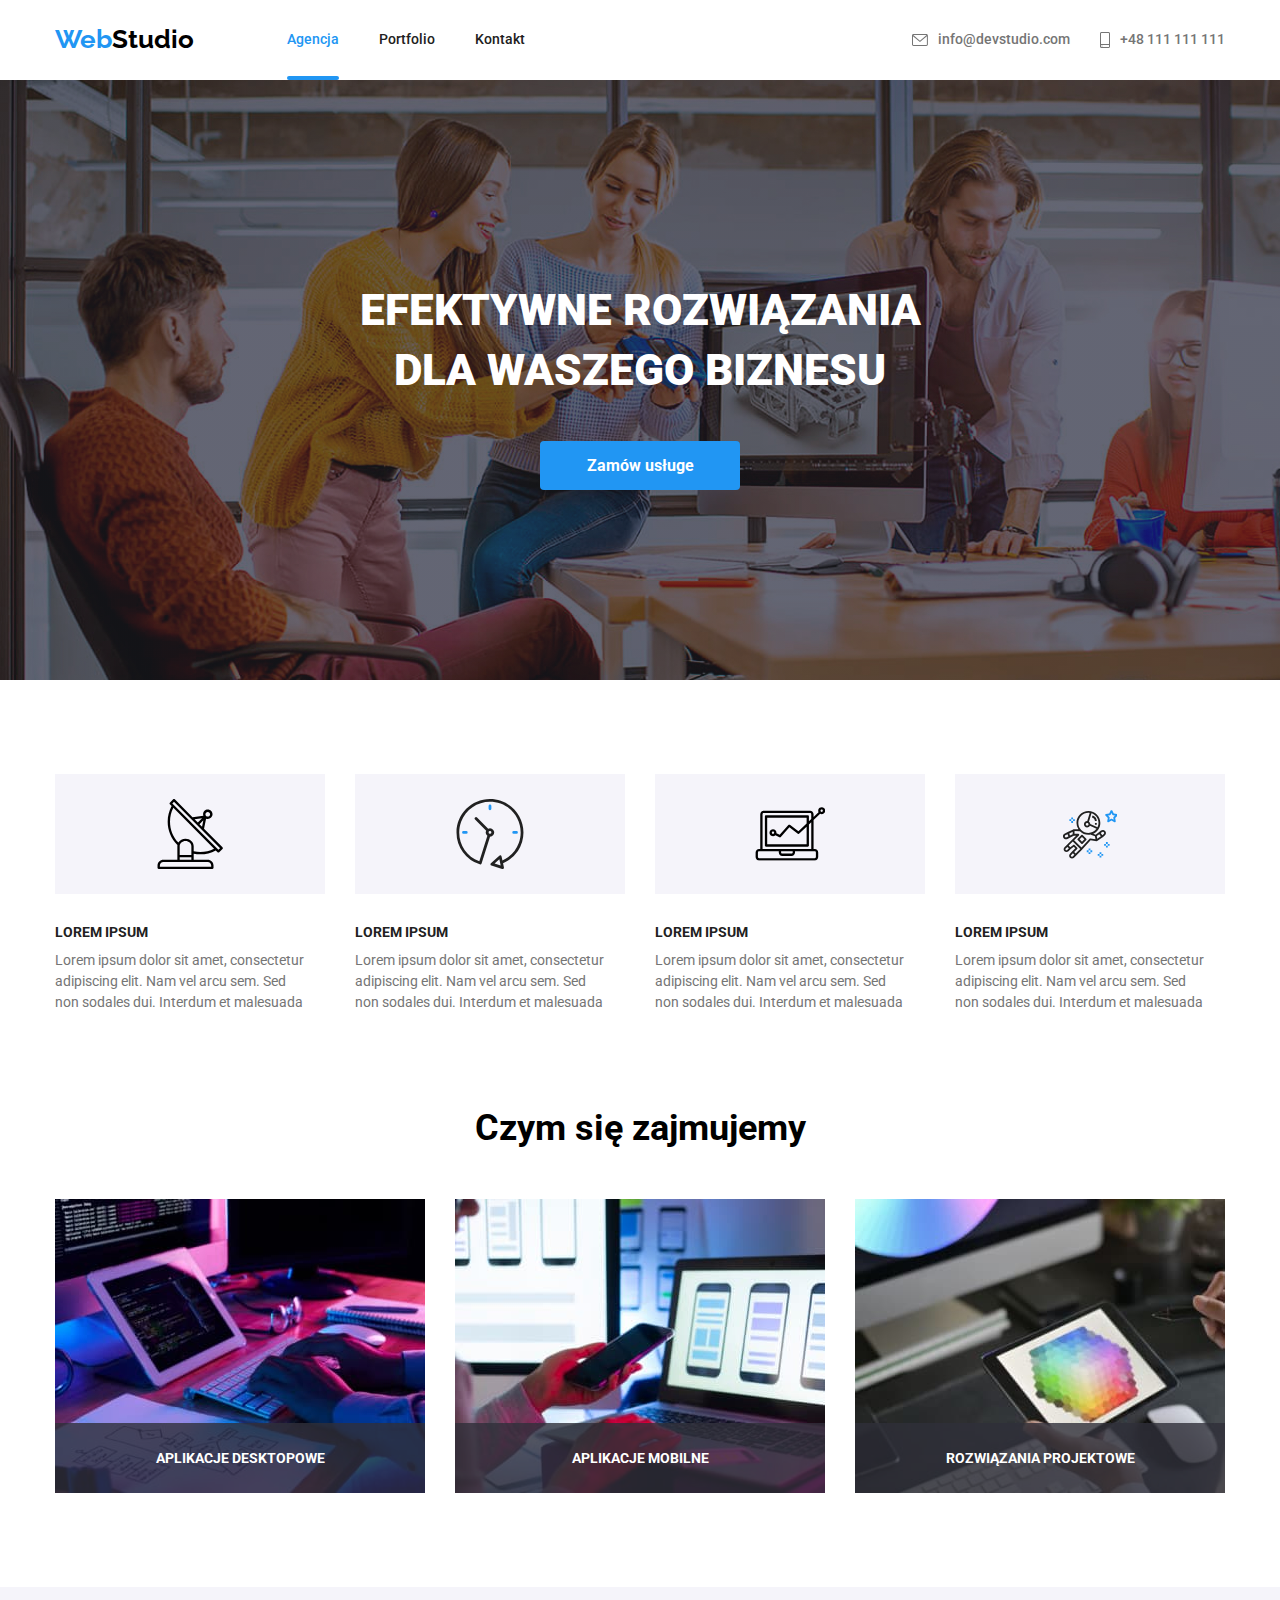
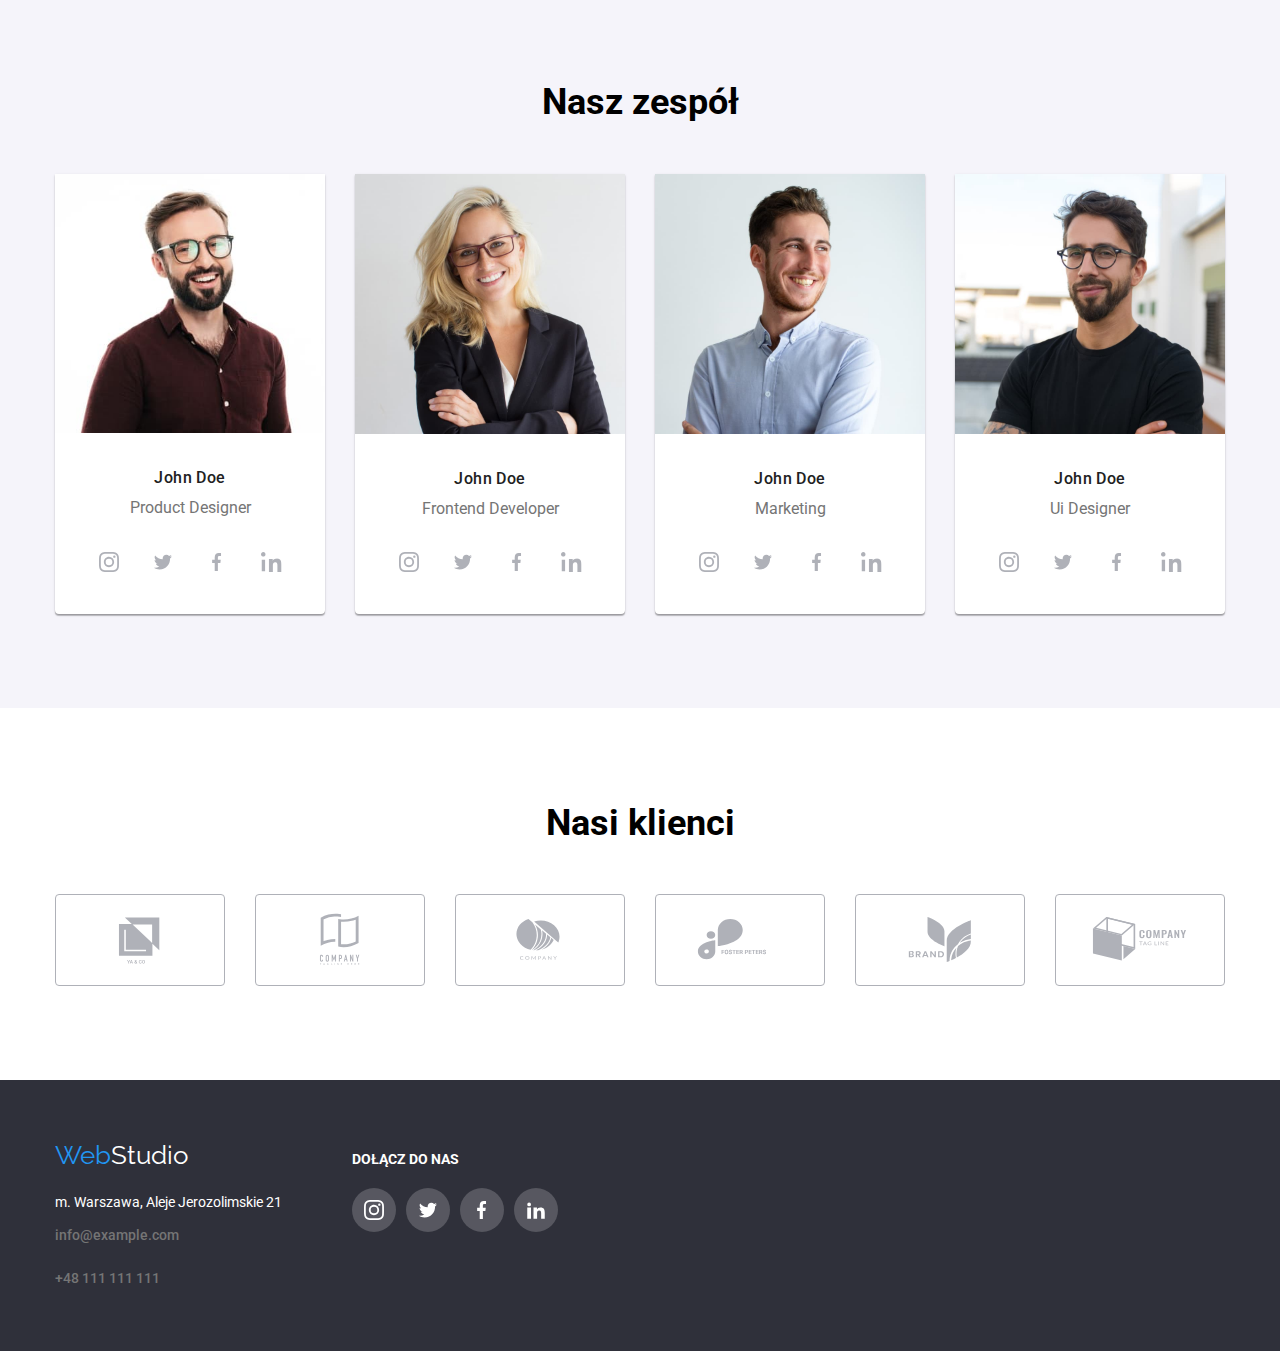
==== commit 8d13133e: "." ====
--- a/index.html
+++ b/index.html
@@ -722,27 +722,9 @@
                                 class="icon-social-media-interia-bottom"
                                 href="#"
                             >
-                                <svg class="icon">
-                                    <use
-                                        width="4.8"
-                                        height="4.83"
-                                        x="12"
-                                        y="12"
-                                        href="./images/icons.svg#icon-interia-kropka-nad-i"
-                                    ></use>
-                                    <use
-                                        width="4.15"
-                                        height="13.35"
-                                        x="12.33"
-                                        y="18.65"
-                                        href="./images/icons.svg#icon-interia-kreska-od-i"
-                                    ></use>
-                                    <use
-                                        width="12.93"
-                                        height="13.69"
-                                        x="19.7"
-                                        y="18.31"
-                                        href="./images/icons.svg#icon-interia-n"
+                                <svg width="20" height="20" class="icon">
+                                    <use
+                                        href="./images/icons.svg#icon-linkedin2"
                                     ></use>
                                 </svg>
                             </a>
